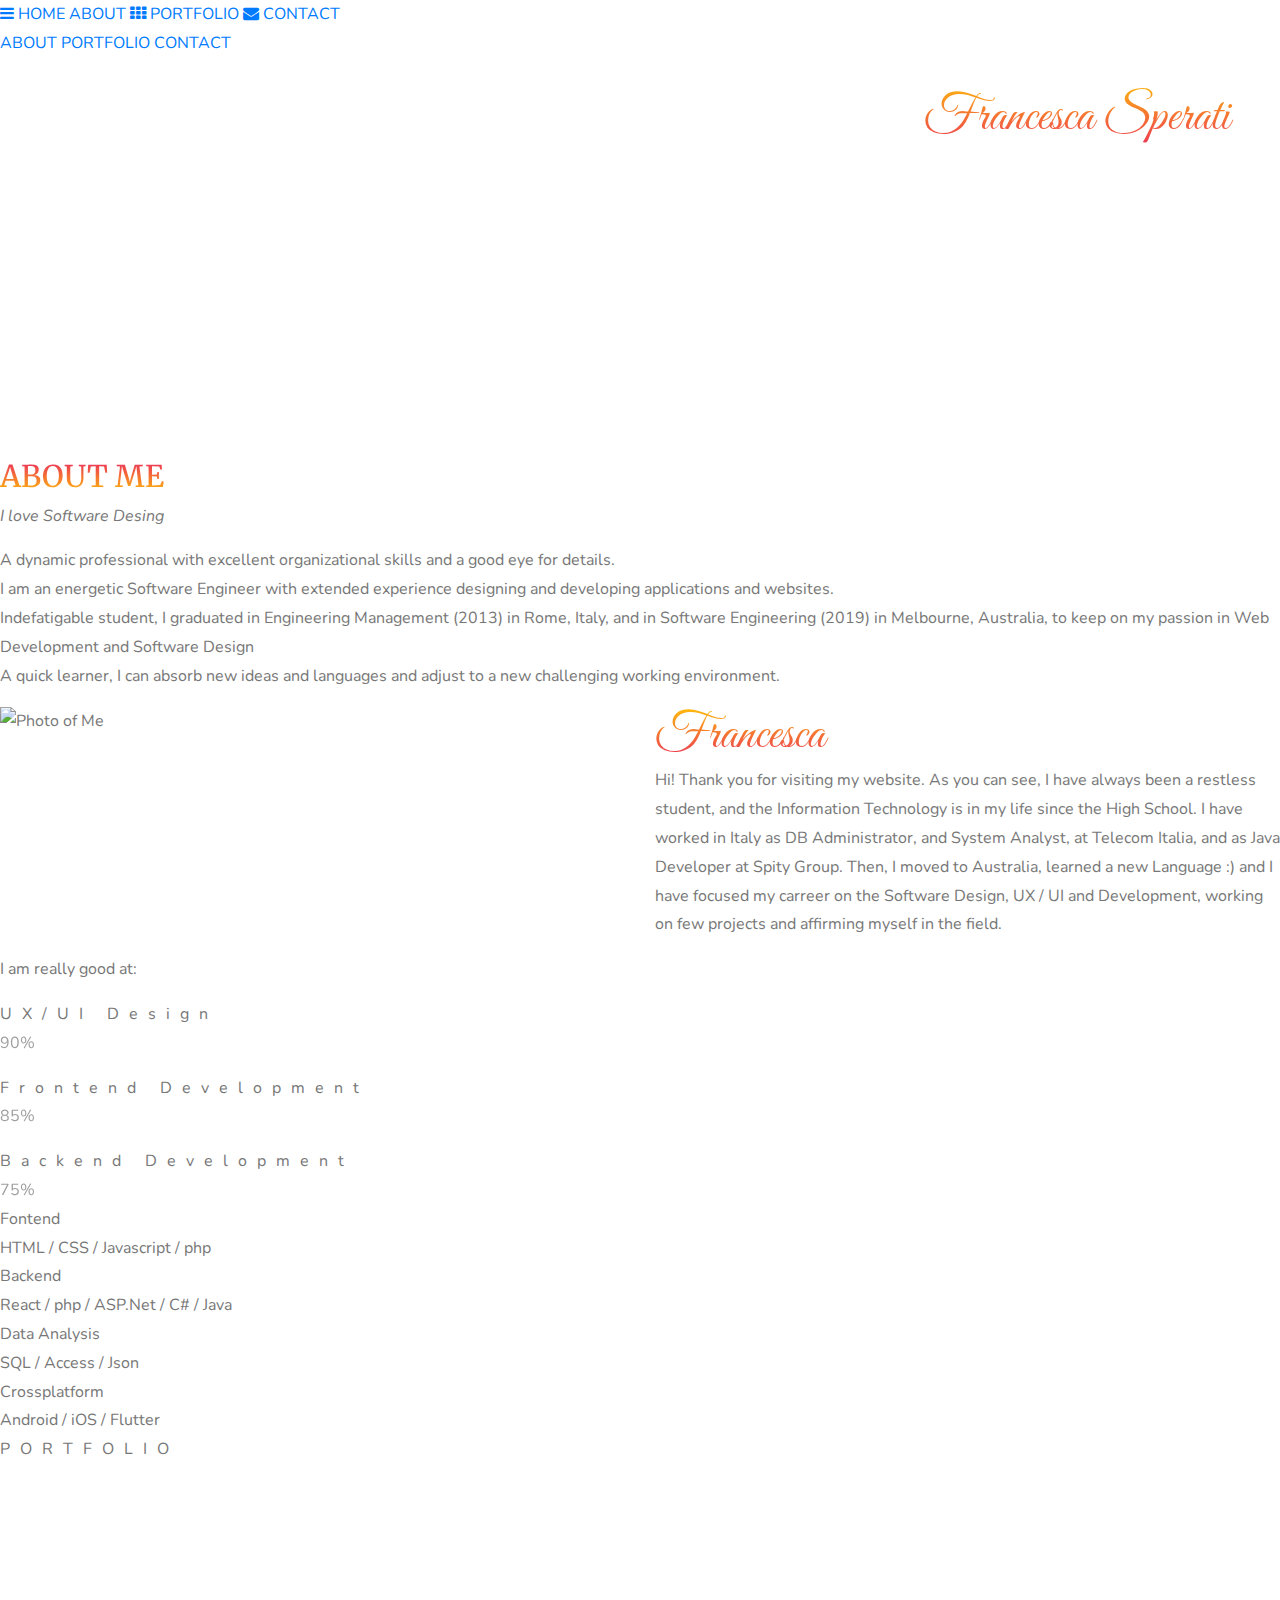
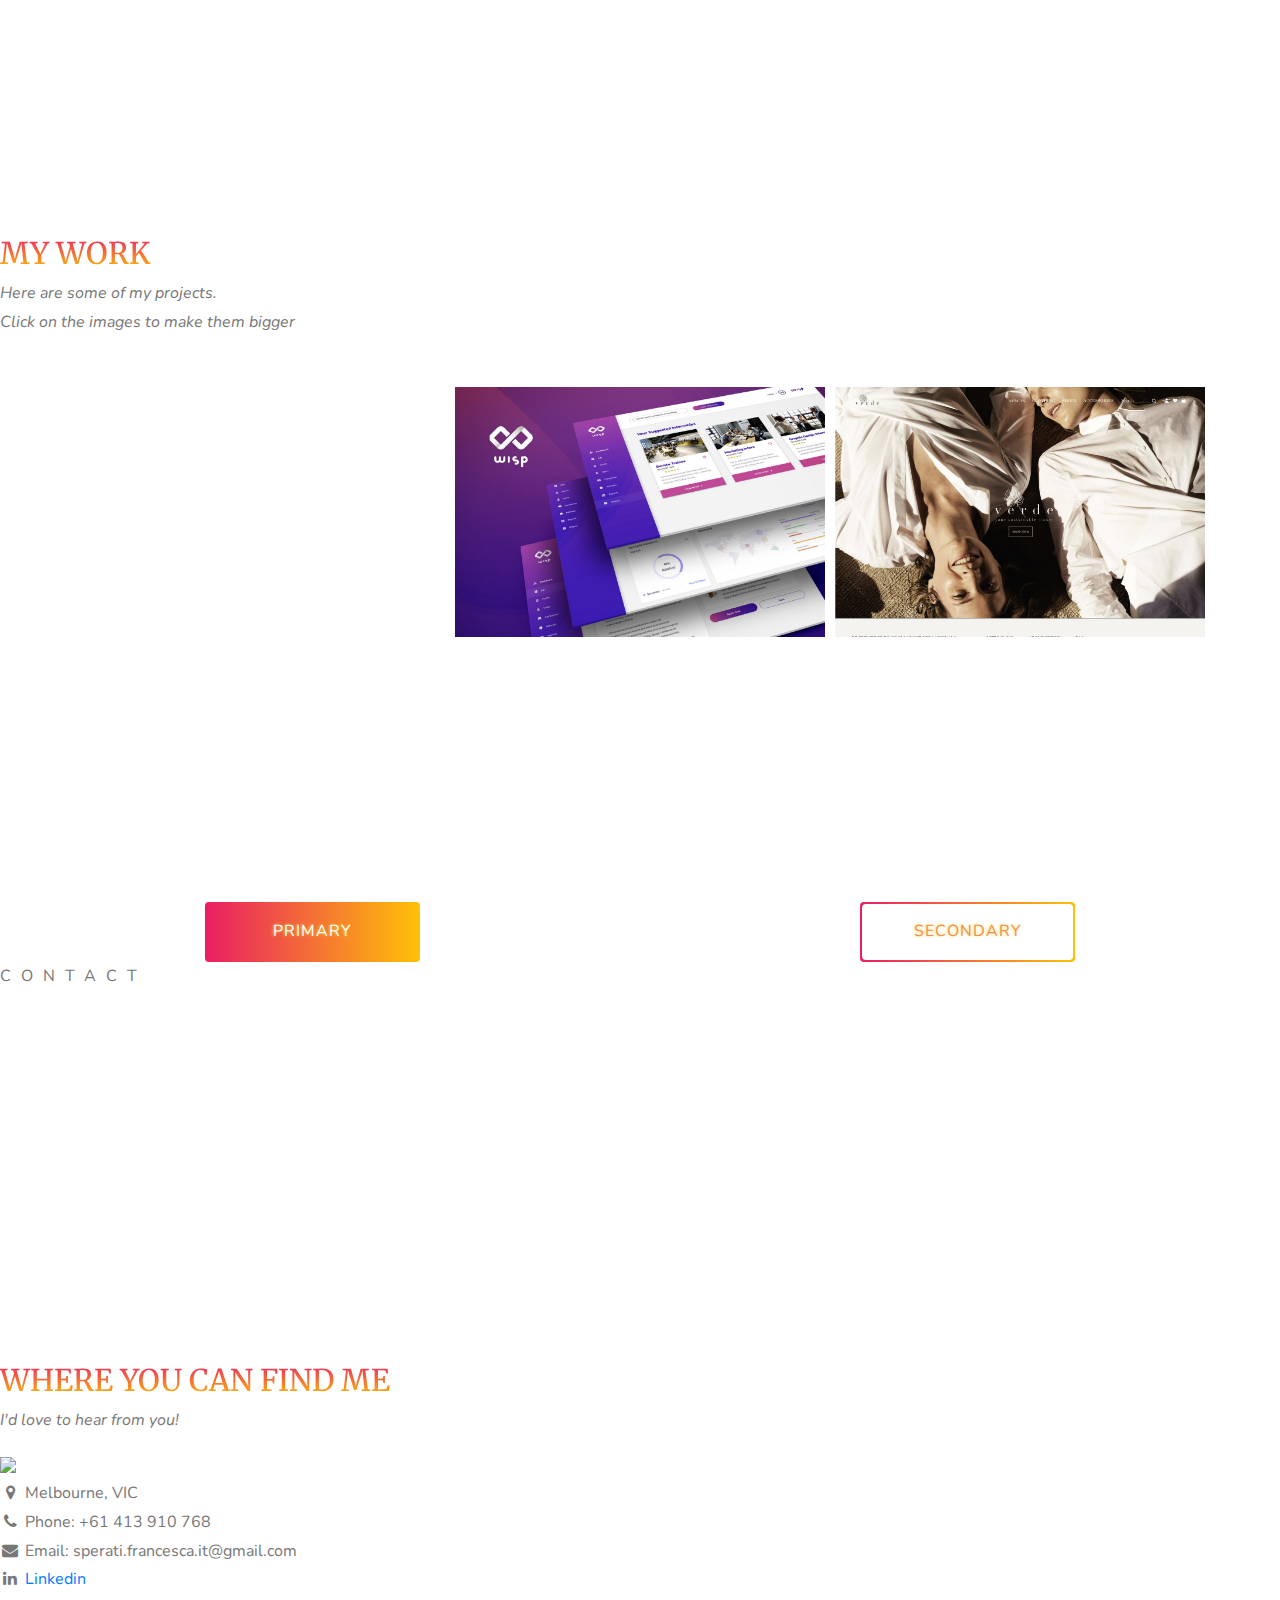
==== index.html @ 52135ef2 "immagini opacity" ====
<!DOCTYPE html>
<html>
<head>
  <title>Francesca Sperati</title>
  <meta charset="UTF-8">
  <meta name="viewport" content="width=device-width, initial-scale=1">

  <link rel="stylesheet" href="https://stackpath.bootstrapcdn.com/bootstrap/4.4.1/css/bootstrap.min.css" integrity="sha384-Vkoo8x4CGsO3+Hhxv8T/Q5PaXtkKtu6ug5TOeNV6gBiFeWPGFN9MuhOf23Q9Ifjh" crossorigin="anonymous">
  <link rel="stylesheet" href="css/w3.css">

  <link rel="stylesheet" href="css/style.css">

  <link rel="stylesheet" href="https://cdnjs.cloudflare.com/ajax/libs/font-awesome/4.7.0/css/font-awesome.min.css">
  <link rel="stylesheet" href="https://cdn.materialdesignicons.com/4.9.95/css/materialdesignicons.min.css">

  <link rel="stylesheet" type="text/css" href="https://cdnjs.cloudflare.com/ajax/libs/fancybox/3.5.7/jquery.fancybox.min.css">

  <link href="https://fonts.googleapis.com/css?family=Alegreya|Alegreya+Sans|Great+Vibes|Merriweather|Merriweather+Sans|Nunito|Nunito+Sans|Quattrocento|Quattrocento+Sans|Roboto|Roboto+Mono|Roboto+Slab&display=swap" rel="stylesheet">
  
  <script type="text/javascript" src="scripts/scripts.js"></script>
 
</head>
<body>

<!-- Navbar (sit on top) -->
<div class="w3-top">
  <div class="w3-bar" id="myNavbar">
    <a class="w3-bar-item w3-button w3-hover-black w3-hide-medium w3-hide-large w3-right" href="javascript:void(0);" onclick="toggleFunction()" title="Toggle Navigation Menu">
      <i class="fa fa-bars"></i>
    </a>
    <a href="#home" class="w3-bar-item w3-button">HOME</a>
    <a href="#about" class="w3-bar-item w3-button w3-hide-small"><i class="mdi mdi-account-circle"></i> ABOUT</a>
    <a href="#portfolio" class="w3-bar-item w3-button w3-hide-small"><i class="fa fa-th"></i> PORTFOLIO</a>
    <a href="#contact" class="w3-bar-item w3-button w3-hide-small"><i class="fa fa-envelope"></i> CONTACT</a>
   
  </div>

  <!-- Navbar on small screens -->
  <div id="navDemo" class="w3-bar-block w3-white w3-hide w3-hide-large w3-hide-medium">
    <a href="#about" class="w3-bar-item w3-button" onclick="toggleFunction()">ABOUT</a>
    <a href="#portfolio" class="w3-bar-item w3-button" onclick="toggleFunction()">PORTFOLIO</a>
    <a href="#contact" class="w3-bar-item w3-button" onclick="toggleFunction()">CONTACT</a>
  </div>
</div>

<!-- First Parallax Image with Logo Text -->
<div class="bgimg-1 w3-display-container w3-opacity-min" id="home">
  <div class="float-right" style="white-space:nowrap;">
    <div class="fs-logo">Francesca Sperati</div>
  </div>
</div>

<!-- Container (About Section) -->
<div class="w3-content w3-container w3-padding-64" id="about">
  <h1 class="w3-center">ABOUT ME</h1>
  <p class="w3-center"><em>I love Software Desing</em></p>
  <p>A dynamic professional with excellent organizational skills and a good eye for details. </br>
    I am an energetic Software Engineer with extended experience designing and developing applications and websites.</br>
    Indefatigable student, I graduated in Engineering Management (2013) in Rome, Italy, and in Software Engineering (2019) in Melbourne, Australia, 
    to keep on my passion in Web Development and Software Design</br>
    A quick learner, I can absorb new ideas and languages and adjust to a new challenging working environment.</p>
  
  <div class="row">
    <div class="col m6 w3-center w3-padding-large">
      <img src="images/io.jpg" class="w3-round w3-image w3-opacity w3-hover-opacity-off" alt="Photo of Me" width="500" height="333">
    </div>

    <!-- Hide this text on small devices -->
    <div class="col m-auto m6 w3-hide-small w3-padding-large">
        <div class="fs-logo d-flex m-0 p-0" >Francesca</div>
        <p>Hi! Thank you for visiting my website.
          As you can see, I have always been a restless student, and the Information Technology is in my life since the High School.
          I have worked in Italy as DB Administrator, and System Analyst, at Telecom Italia, and
          as Java Developer at Spity Group. Then, I moved to Australia, learned a new Language :) and I have focused my carreer on the 
          Software Design, UX / UI and Development, working on few projects and affirming myself in the field.
        </p>
    </div>
  </div>

  <p class="w3-large w3-center w3-padding-16">I am really good at:</p>
  <p class="w3-wide mb-0"><i class="mdi mdi-responsive"></i>UX/UI Design</p>
  <div class="w3-light-grey fs-opacity-70">
    <div class="w3-container w3-padding-small fs-gradient w3-center" style="width:90%">90%</div>
  </div>
  <p class="w3-wide mb-0 mt-3"><i class="mdi mdi-brush"></i>Frontend Development</p>
  <div class="w3-light-grey fs-opacity-70">
    <div class="w3-container w3-padding-small fs-gradient w3-center" style="width:85%">85%</div>
  </div>
  <p class="w3-wide mb-0 mt-3"><i class="mdi mdi-laptop-chromebook"></i>Backend Development</p>
  <div class="w3-light-grey fs-opacity-70">
    <div class="w3-container w3-padding-small fs-gradient w3-center" style="width:75%">75%</div>
  </div>
</div>

<div class="w3-row w3-center fs-gradient w3-padding-16">
  <div class="w3-quarter w3-section">
    <span class="w3-xlarge">Fontend</span><br>
    HTML / CSS / Javascript / php
  </div>
  <div class="w3-quarter w3-section">
    <span class="w3-xlarge">Backend</span><br>
    React / php / ASP.Net / C# / Java 
  </div>
  <div class="w3-quarter w3-section">
    <span class="w3-xlarge">Data Analysis</span><br>
    SQL / Access / Json
  </div>
  <div class="w3-quarter w3-section">
    <span class="w3-xlarge">Crossplatform</span><br>
    Android / iOS / Flutter
  </div>
</div>

<!-- Second Parallax Image with Portfolio Text -->
<div class="bgimg-2 w3-display-container w3-opacity-min">
  <div class="w3-display-middle">
    <span class="w3-xxlarge w3-text-white w3-wide">PORTFOLIO</span>
  </div>
</div>

<!-- Container (Portfolio Section) -->
<div class="w3-content w3-container w3-padding-64" id="portfolio">
  <h1 class="w3-center">MY WORK</h1>
  <p class="w3-center"><em>Here are some of my projects.<br> Click on the images to make them bigger</em></p><br>

  <!-- Responsive Grid. Four columns on tablets, laptops and desktops. Will stack on mobile devices/small screens (100% width) -->
  <div class="container">
    <div class="row padding w3-center justify-content-md-center">

       <!-- Modal for full size images on click-->
      <a class="col my-work-cards w3-opacity w3-hover-opacity-off" id="ready-teacher-card" data-fancybox="gallery-verde" data-caption="prima" href="images/avatar_hat.jpg" data-options='{"buttons": ["close" ], "clickSlide": "null", "clickOutside": "null"}'></a>
      <a style="display:none" data-fancybox="gallery-verde" data-caption="seconda" href="images/parallax1.jpg" data-options='{"buttons": ["close" ], "clickSlide": "null", "clickOutside": "null"}'></a>
      <a style="display:none" data-fancybox="gallery-verde" data-caption="terza" href="images/parallax2.jpg" data-options='{"buttons": ["close" ], "clickSlide": "null", "clickOutside": "null"}'></a>
      <a style="display:none" data-fancybox="gallery-verde" data-caption="quatra" href="images/parallax3.jpg" data-options='{"buttons": ["close" ], "clickSlide": "null", "clickOutside": "null"}'></a>
      <!-- Modal for full size images on click-->
      <a class="col my-work-cards" id="wisp-card" data-fancybox="gallery-wisp" data-caption="prima" href="images/avatar_hat.jpg" data-options='{"buttons": ["close" ], "clickSlide": "null", "clickOutside": "null"}'></a>
      <a style="display:none" data-fancybox="gallery-wisp" data-caption="seconda" href="images/parallax1.jpg" data-options='{"buttons": ["close" ], "clickSlide": "null", "clickOutside": "null"}'></a>
      <a style="display:none" data-fancybox="gallery-wisp" data-caption="terza" data-caption="terza" href="images/parallax2.jpg" data-options='{"buttons": ["close" ], "clickSlide": "null", "clickOutside": "null"}'></a>
      <a style="display:none" data-fancybox="gallery-wisp" data-caption="quatra" href="images/parallax3.jpg" data-options='{"buttons": ["close" ], "clickSlide": "null", "clickOutside": "null"}'></a>

       <!-- Modal for full size images on click-->
      <a class="col my-work-cards" id="verde-card" data-fancybox="gallery-verde" data-caption="prima" href="images/avatar_hat.jpg" data-options='{"buttons": ["close" ], "clickSlide": "null", "clickOutside": "null"}'></a>
      <a style="display:none" data-fancybox="gallery-verde" data-caption="seconda" href="images/parallax1.jpg" data-options='{"buttons": ["close" ], "clickSlide": "null", "clickOutside": "null"}'></a>
      <a style="display:none" data-fancybox="gallery-verde" data-caption="terza" href="images/parallax2.jpg" data-options='{"buttons": ["close" ], "clickSlide": "null", "clickOutside": "null"}'></a>
      <a style="display:none" data-fancybox="gallery-verde" data-caption="quatra" href="images/parallax3.jpg" data-options='{"buttons": ["close" ], "clickSlide": "null", "clickOutside": "null"}'></a>

       <!-- Modal for full size images on click-->
      <a class="col my-work-cards" id="choreasy-card" data-fancybox="gallery-choreasy" data-caption="prima" href="images/avatar_hat.jpg" data-options='{"buttons": ["close" ], "clickSlide": "null", "clickOutside": "null"}'></a>
      <a style="display:none" data-fancybox="gallery-choreasy" data-caption="seconda" href="images/parallax1.jpg" data-options='{"buttons": ["close" ], "clickSlide": "null", "clickOutside": "null"}'></a>
      <a style="display:none" data-fancybox="gallery-choreasy" data-caption="terza" href="images/parallax2.jpg" data-options='{"buttons": ["close" ], "clickSlide": "null", "clickOutside": "null"}'></a>
      <a style="display:none" data-fancybox="gallery-choreasy" data-caption="quatra" href="images/parallax3.jpg" data-options='{"buttons": ["close" ], "clickSlide": "null", "clickOutside": "null"}'></a>

    </div> 
  </div>


  <div class="row w3-center w3-section">
    <!-- <button class="w3-button w3-padding-large fs-button fs-button-secondary">LOAD MORE</button>
    <button class="w3-button w3-padding-large fs-button fs-button-primary" >LOAD MORE</button> -->
    <a href="" class="fs-button">
      <span class="fs-button-primary">PRIMARY</span>
    </a>
    <a href="" class="fs-button">
      <span class="fs-button-secondary">SECONDARY</span>
    </a>
  </div>
</div>



<!-- Third Parallax Image with Portfolio Text -->
<div class="bgimg-3 w3-display-container w3-opacity-min">
  <div class="w3-display-middle">
     <span class="w3-xxlarge w3-text-white w3-wide">CONTACT</span>
  </div>
</div>

<!-- Container (Contact Section) -->
<div class="w3-content w3-container w3-padding-64" id="contact">
  <h1 class="w3-center">WHERE YOU CAN FIND ME</h1>
  <p class="w3-center"><em>I'd love to hear from you!</em></p>

  <div class="w3-row w3-padding-32 w3-section">
    <div class="w3-col m4 w3-container">
      <img src="images/mel_map.png" class="w3-image w3-round" style="width:100%">
    </div>
    <div class="w3-col m8 w3-panel">
      <div class="w3-large ">
        <i class="fa fa-map-marker fa-fw w3-hover-text-yellow w3-xlarge w3-margin-right"></i> Melbourne, VIC<br>
        <i class="fa fa-phone fa-fw w3-hover-text-yellow w3-xlarge w3-margin-right"></i> Phone: +61 413 910 768<br>
        <i class="fa fa-envelope fa-fw w3-hover-text-yellow w3-xlarge w3-margin-right"></i> Email: sperati.francesca.it@gmail.com<br>
        <i class="fa fa-linkedin fa-fw w3-hover-text-yellow w3-xlarge w3-margin-right"></i> <a href="https://www.linkedin.com/in/francesca-sperati-b7087679/" target="_blank">Linkedin</a><br>
      </div>
      <!-- <p>Swing by for a cup of <i class="fa fa-coffee"></i>, or leave me a note:</p>
      <form action="/action_page.php" target="_blank">
        <div class="w3-row-padding" style="margin:0 -16px 8px -16px">
          <div class="w3-half">
            <input class="w3-input w3-border" type="text" placeholder="Name" required name="Name">
          </div>
          <div class="w3-half">
            <input class="w3-input w3-border" type="text" placeholder="Email" required name="Email">
          </div>
        </div>
        <input class="w3-input w3-border" type="text" placeholder="Message" required name="Message">
        <button class="w3-button w3-black w3-right w3-section" type="submit">
          <i class="fa fa-paper-plane"></i> SEND MESSAGE
        </button>
      </form> -->
    </div>
  </div>
</div>

<!-- Footer -->
<footer class="w3-center w3-black w3-padding-64 w3-opacity w3-hover-opacity-off">
  <a href="#home" class="w3-button w3-light-grey"><i class="fa fa-arrow-up w3-margin-right"></i>To the top</a>
  <div class="w3-xlarge w3-section">
    <!-- <i class="fa fa-linkedin w3-hover-opacity"></i> -->
  </div>
</footer>

<script src="https://code.jquery.com/jquery-3.4.1.min.js"></script>
<script src="https://cdnjs.cloudflare.com/ajax/libs/fancybox/3.5.7/jquery.fancybox.min.js"></script>


</body>
</html>
---- css/style.css ----
body,h1,h2,h3,h4,h5,h6 {
  font-family: 'Nunito', sans-serif;
}
h1 {
    font-family: 'Merriweather', serif;
    font-size: 30px;
    background: -webkit-linear-gradient(#e91e63, #ffc107);
    -webkit-background-clip: text;
    -webkit-text-fill-color: transparent;
}
body, html {
  height: 100%;
  color: #777;
  line-height: 1.8;
}
/* Create a Parallax Effect */
.bgimg-1, .bgimg-2, .bgimg-3 {
  background-attachment: fixed;
  background-position: center;
  background-repeat: no-repeat;
  background-size: cover;
}
/* First image (Logo. Full height) */
.bgimg-1 {
  /* background-image: url('../images/parallax1.jpg'); */
  background-image: url('../images/bkg_top.jpg');
  min-height: 100%;
}
/* Second image (Portfolio) */
.bgimg-2 {
  /* background-image: url("../images/parallax2.jpg"); */
  background-image: url("../images/keyboard.jpg");
  min-height: 400px;
}
/* Third image (Contact) */
.bgimg-3 {
  /* background-image: url("../images/parallax3.jpg"); */
  background-image: url("../images/contact.jpg");
  min-height: 400px;
}
/* Turn off parallax scrolling for tablets and phones */
@media only screen and (max-device-width: 1600px) {
  .bgimg-1, .bgimg-2, .bgimg-3 {
    background-attachment: scroll;
    min-height: 400px;
  }
}

.w3-wide {
  letter-spacing: 10px;
}
.w3-hover-opacity {
  cursor: pointer;
}
.fs-opacity-70{
  opacity: 70%;
}


/* buttons */
.fs-button{
  background-image: linear-gradient(to right, #e91e63 0%, #ffc107 100%);
  border-radius: 4px;
  color: #f38d50;
  text-shadow: -1px 0px 3px rgb(239, 218, 71);
  display: block;
  /* font: 1.125rem 'Oswald', Arial, sans-serif;  */
  letter-spacing: 1px;
  margin: 0 auto;
  padding: 2px;
  position: relative;
  text-decoration: none;
  text-transform: uppercase;
  width: 215px;
  height: 60px;
  z-index: 2;
}
.fs-button:hover{
  color: white;
  text-decoration: none;
}
.fs-button-secondary{
  align-items: center;
  background: white;
  border-radius: 4px;
  display: flex;
  justify-content: center;
  height: 100%;
  transition: all 2s;
  width: 100%;
}
.fs-button:hover .fs-button-secondary{
  background: transparent;
  text-decoration: none;
}
.fs-button-primary{
  color: white;
  align-items: center;
  display: flex;
  justify-content: center;
  height: 100%;
  transition: all .5s;
  width: 100%;
}
.fs-button-primary:hover{
  font-size: large;
  text-shadow: -1px 0px 3px rgb(255, 255, 255);
  text-decoration: none;
}
/* end buttons*/


/* my work cards */
/* .my-work-cards{
  width: 100%;
  height: 120px;
  overflow: hidden;
  background-size: cover;
} */
.my-work-cards{
  min-height: 250px;
  background-size: cover;
  margin: 5px;
  min-width: 307px;
  max-width: 100%;
}
#ready-teacher-card{
  background-image: url('../images/readyteacher.jpeg');
}
#wisp-card{
  background-image: url('../images/wisp-big.jpg');  
}
#verde-card{
  background-image: url('../images/verde.jpg');  
}
#choreasy-card{
  background-image: url('../images/ChorEasy-big.png');  
}
/* end my work cards */


/* logo */
.fs-logo{
    font-family: 'Great Vibes', cursive;
    background: -webkit-linear-gradient(#ffc107,#e91e63);
    -webkit-background-clip: text;
    -webkit-text-fill-color: transparent;
    font-size: 50px;
    padding: 10px;
    margin: 20px;
    margin-right: 40px;
    line-height: 60px;
}

@media screen and (max-width: 428px) {
  .fs-logo {
    font-size: 30px;
    margin-top: 18px;
    margin-right: 2px;
  } 
} 




@media screen and (min-width:429px) and (max-width:599px) {
  .fs-logo {
      font-size: 35px;
  }
}
@media screen and (min-width:600px) and (max-width:775px){
  .fs-logo{
      font-size: 40px;
  }
}




​
{}
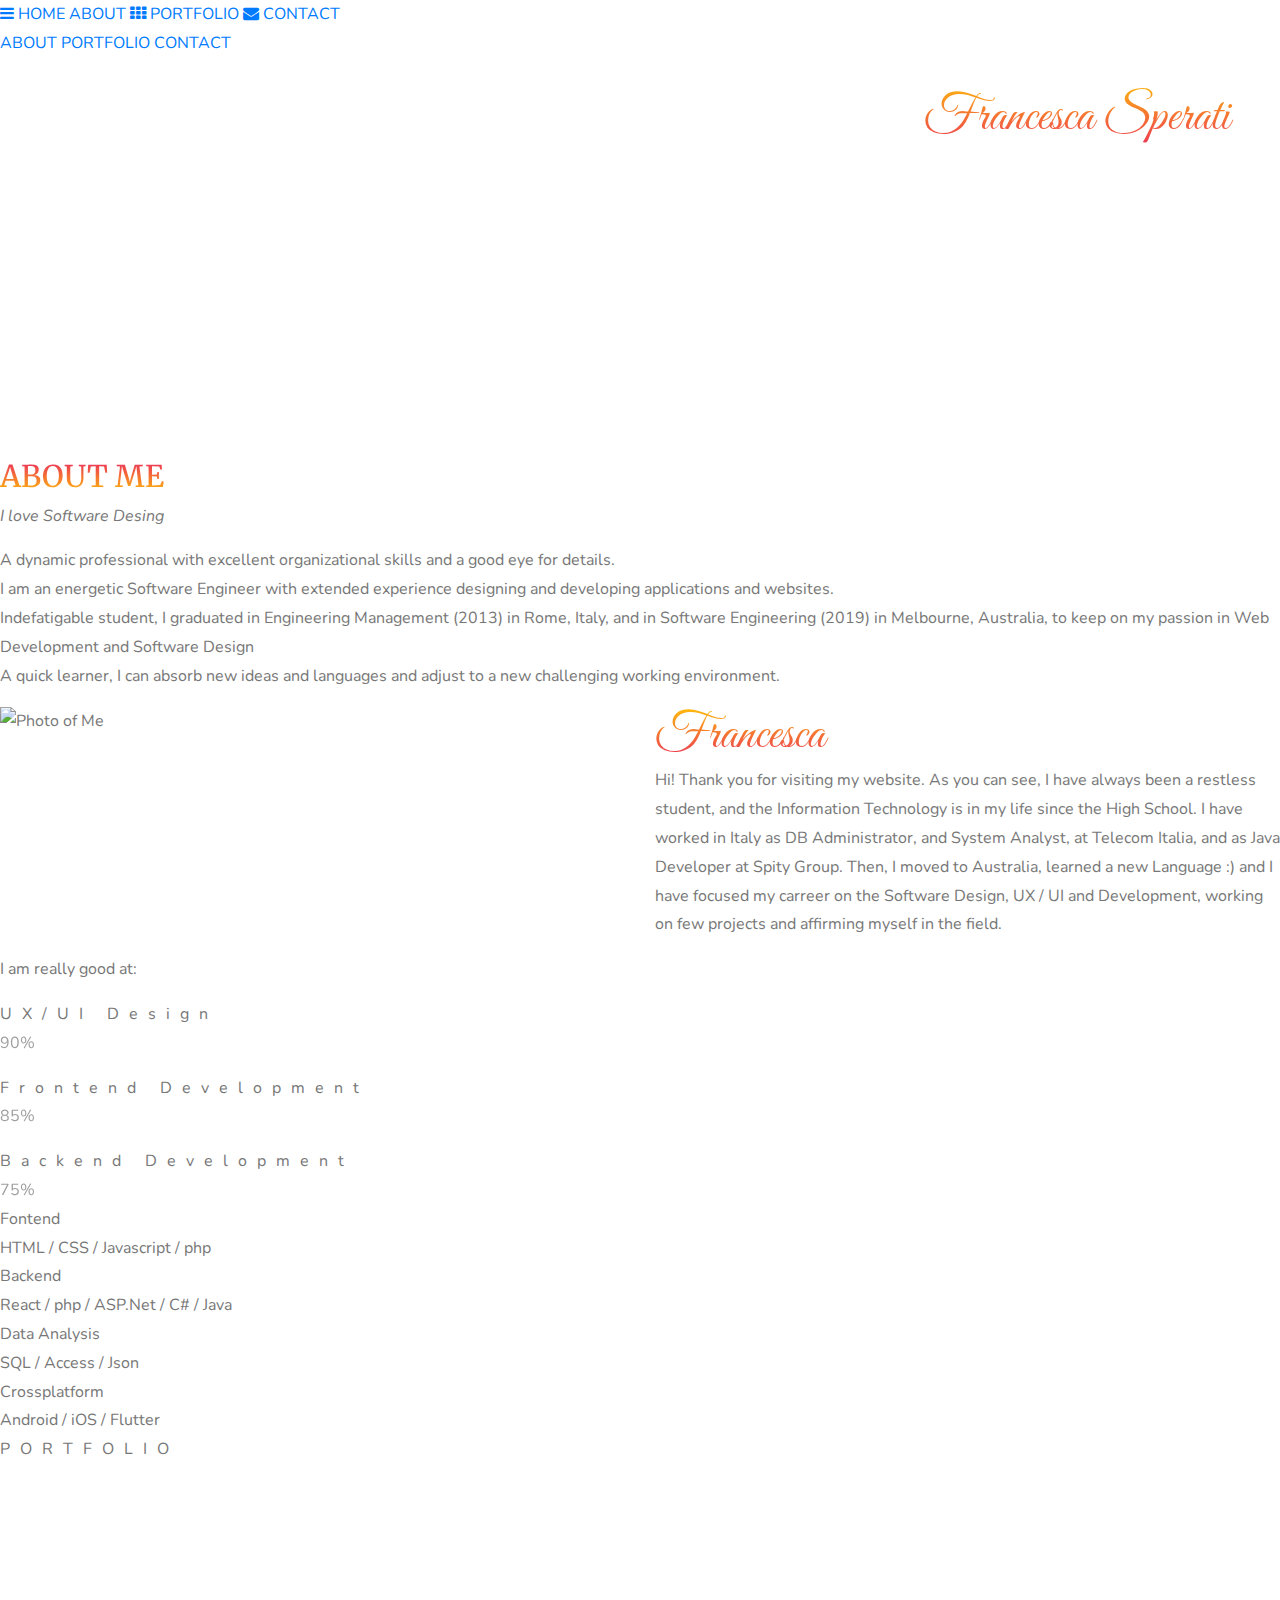
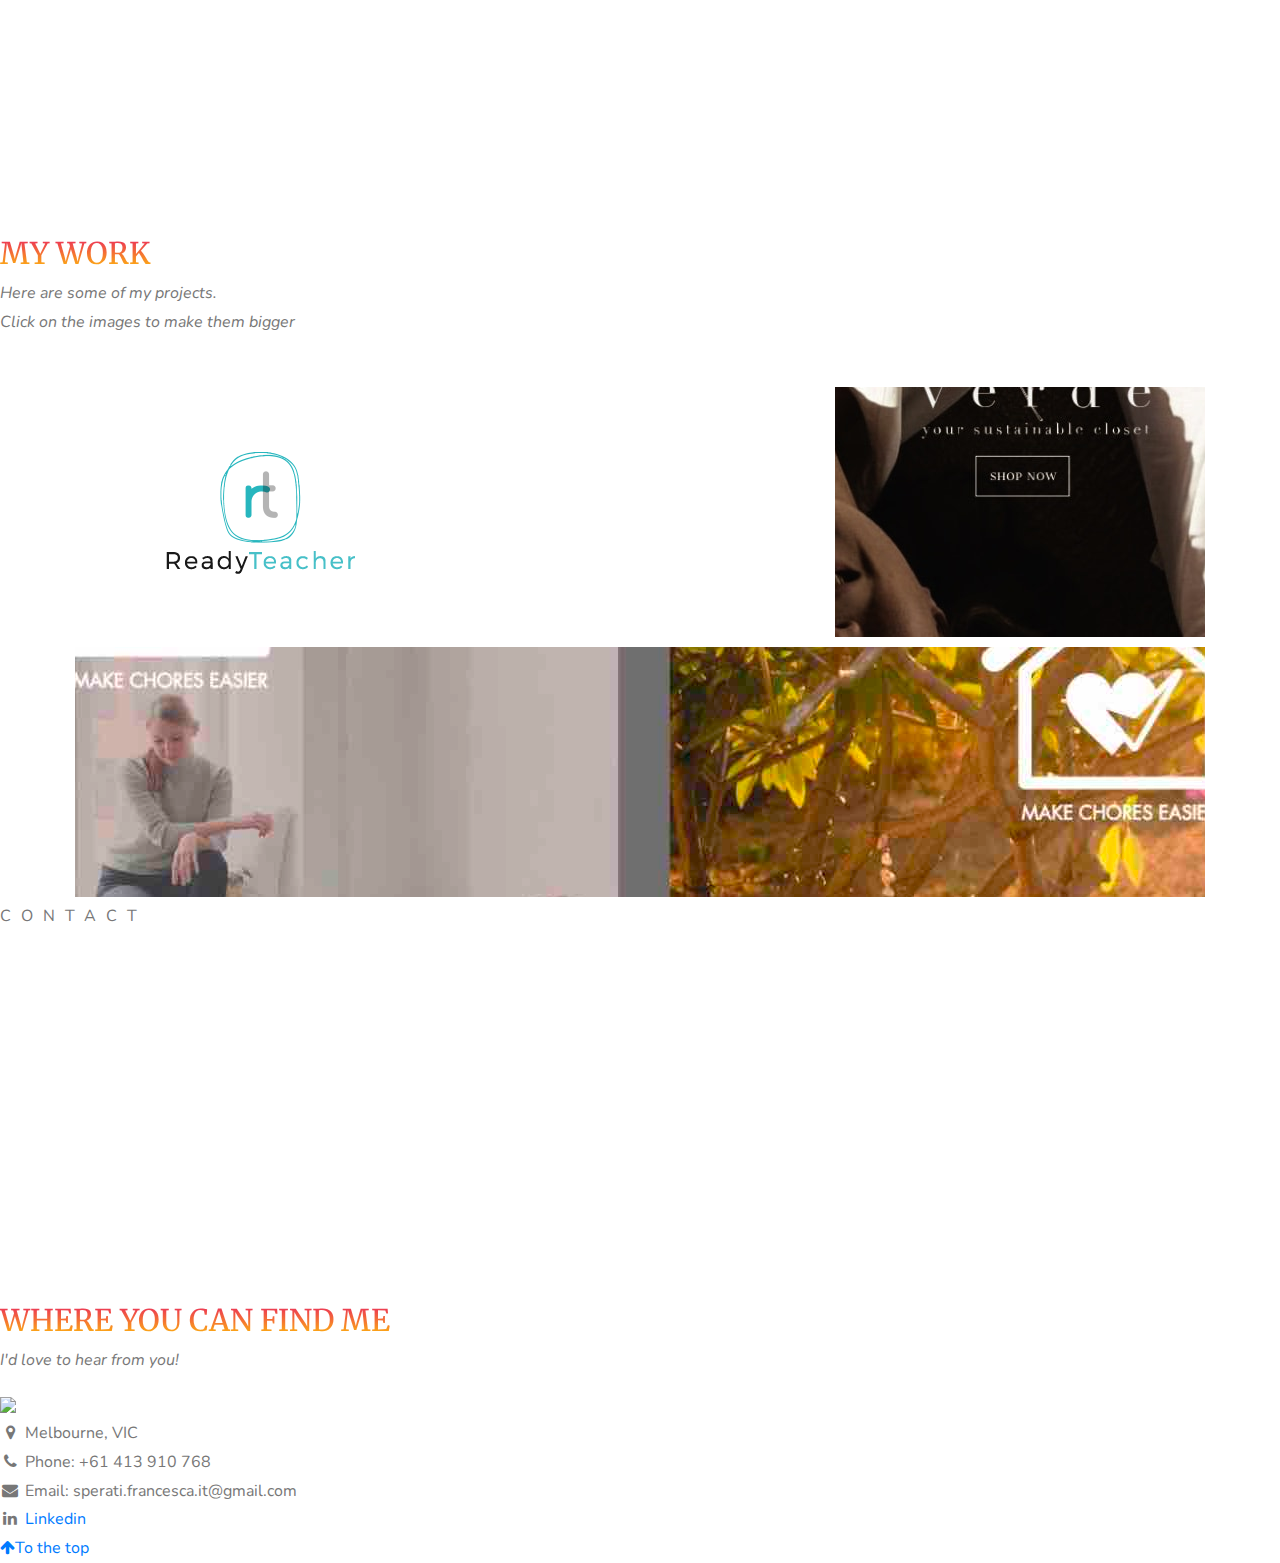
==== commit c73e26e8: "my work logo and pictures" ====
--- a/index.html
+++ b/index.html
@@ -128,24 +128,24 @@
     <div class="row padding w3-center justify-content-md-center">
 
        <!-- Modal for full size images on click-->
-      <a class="col my-work-cards w3-opacity w3-hover-opacity-off" id="ready-teacher-card" data-fancybox="gallery-verde" data-caption="prima" href="images/avatar_hat.jpg" data-options='{"buttons": ["close" ], "clickSlide": "null", "clickOutside": "null"}'></a>
+      <a class="col my-work-cards w3-opacity w3-hover-opacity-off" id="ready-teacher-card" data-fancybox="gallery-verde" data-caption="Ready Teacher is the perfect solution for both Institutions and Teachers" href="images/ready-teacher/readyteacher.jpg" data-options='{"buttons": ["close" ], "clickSlide": "null", "clickOutside": "null"}'></a>
+      <a style="display:none" data-fancybox="gallery-verde" data-caption="ReadyTeacher centralises a pool of quality international education specialists in one HR platform." href="images/ready-teacher/rt-1.jpg" data-options='{"buttons": ["close" ], "clickSlide": "null", "clickOutside": "null"}'></a>
+      <a style="display:none" data-fancybox="gallery-verde" data-caption="terza" href="images/parallax2.jpg" data-options='{"buttons": ["close" ], "clickSlide": "null", "clickOutside": "null"}'></a>
+      <a style="display:none" data-fancybox="gallery-verde" data-caption="quatra" href="images/parallax3.jpg" data-options='{"buttons": ["close" ], "clickSlide": "null", "clickOutside": "null"}'></a>
+      <!-- Modal for full size images on click-->
+      <a class="col my-work-cards w3-opacity w3-hover-opacity-off" id="wisp-card" data-fancybox="gallery-wisp" data-caption="prima" href="images/avatar_hat.jpg" data-options='{"buttons": ["close" ], "clickSlide": "null", "clickOutside": "null"}'></a>
+      <a style="display:none" data-fancybox="gallery-wisp" data-caption="seconda" href="images/parallax1.jpg" data-options='{"buttons": ["close" ], "clickSlide": "null", "clickOutside": "null"}'></a>
+      <a style="display:none" data-fancybox="gallery-wisp" data-caption="terza" data-caption="terza" href="images/parallax2.jpg" data-options='{"buttons": ["close" ], "clickSlide": "null", "clickOutside": "null"}'></a>
+      <a style="display:none" data-fancybox="gallery-wisp" data-caption="quatra" href="images/parallax3.jpg" data-options='{"buttons": ["close" ], "clickSlide": "null", "clickOutside": "null"}'></a>
+
+       <!-- Modal for full size images on click-->
+      <a class="col my-work-cards w3-opacity w3-hover-opacity-off" id="verde-card" data-fancybox="gallery-verde" data-caption="prima" href="images/avatar_hat.jpg" data-options='{"buttons": ["close" ], "clickSlide": "null", "clickOutside": "null"}'></a>
       <a style="display:none" data-fancybox="gallery-verde" data-caption="seconda" href="images/parallax1.jpg" data-options='{"buttons": ["close" ], "clickSlide": "null", "clickOutside": "null"}'></a>
       <a style="display:none" data-fancybox="gallery-verde" data-caption="terza" href="images/parallax2.jpg" data-options='{"buttons": ["close" ], "clickSlide": "null", "clickOutside": "null"}'></a>
       <a style="display:none" data-fancybox="gallery-verde" data-caption="quatra" href="images/parallax3.jpg" data-options='{"buttons": ["close" ], "clickSlide": "null", "clickOutside": "null"}'></a>
-      <!-- Modal for full size images on click-->
-      <a class="col my-work-cards" id="wisp-card" data-fancybox="gallery-wisp" data-caption="prima" href="images/avatar_hat.jpg" data-options='{"buttons": ["close" ], "clickSlide": "null", "clickOutside": "null"}'></a>
-      <a style="display:none" data-fancybox="gallery-wisp" data-caption="seconda" href="images/parallax1.jpg" data-options='{"buttons": ["close" ], "clickSlide": "null", "clickOutside": "null"}'></a>
-      <a style="display:none" data-fancybox="gallery-wisp" data-caption="terza" data-caption="terza" href="images/parallax2.jpg" data-options='{"buttons": ["close" ], "clickSlide": "null", "clickOutside": "null"}'></a>
-      <a style="display:none" data-fancybox="gallery-wisp" data-caption="quatra" href="images/parallax3.jpg" data-options='{"buttons": ["close" ], "clickSlide": "null", "clickOutside": "null"}'></a>
 
        <!-- Modal for full size images on click-->
-      <a class="col my-work-cards" id="verde-card" data-fancybox="gallery-verde" data-caption="prima" href="images/avatar_hat.jpg" data-options='{"buttons": ["close" ], "clickSlide": "null", "clickOutside": "null"}'></a>
-      <a style="display:none" data-fancybox="gallery-verde" data-caption="seconda" href="images/parallax1.jpg" data-options='{"buttons": ["close" ], "clickSlide": "null", "clickOutside": "null"}'></a>
-      <a style="display:none" data-fancybox="gallery-verde" data-caption="terza" href="images/parallax2.jpg" data-options='{"buttons": ["close" ], "clickSlide": "null", "clickOutside": "null"}'></a>
-      <a style="display:none" data-fancybox="gallery-verde" data-caption="quatra" href="images/parallax3.jpg" data-options='{"buttons": ["close" ], "clickSlide": "null", "clickOutside": "null"}'></a>
-
-       <!-- Modal for full size images on click-->
-      <a class="col my-work-cards" id="choreasy-card" data-fancybox="gallery-choreasy" data-caption="prima" href="images/avatar_hat.jpg" data-options='{"buttons": ["close" ], "clickSlide": "null", "clickOutside": "null"}'></a>
+      <a class="col my-work-cards w3-opacity w3-hover-opacity-off" id="choreasy-card" data-fancybox="gallery-choreasy" data-caption="prima" href="images/avatar_hat.jpg" data-options='{"buttons": ["close" ], "clickSlide": "null", "clickOutside": "null"}'></a>
       <a style="display:none" data-fancybox="gallery-choreasy" data-caption="seconda" href="images/parallax1.jpg" data-options='{"buttons": ["close" ], "clickSlide": "null", "clickOutside": "null"}'></a>
       <a style="display:none" data-fancybox="gallery-choreasy" data-caption="terza" href="images/parallax2.jpg" data-options='{"buttons": ["close" ], "clickSlide": "null", "clickOutside": "null"}'></a>
       <a style="display:none" data-fancybox="gallery-choreasy" data-caption="quatra" href="images/parallax3.jpg" data-options='{"buttons": ["close" ], "clickSlide": "null", "clickOutside": "null"}'></a>
@@ -154,16 +154,14 @@
   </div>
 
 
-  <div class="row w3-center w3-section">
-    <!-- <button class="w3-button w3-padding-large fs-button fs-button-secondary">LOAD MORE</button>
-    <button class="w3-button w3-padding-large fs-button fs-button-primary" >LOAD MORE</button> -->
+  <!-- <div class="row w3-center w3-section">
     <a href="" class="fs-button">
       <span class="fs-button-primary">PRIMARY</span>
     </a>
     <a href="" class="fs-button">
       <span class="fs-button-secondary">SECONDARY</span>
     </a>
-  </div>
+  </div> -->
 </div>
 
 
--- a/css/style.css
+++ b/css/style.css
@@ -22,19 +22,16 @@
 }
 /* First image (Logo. Full height) */
 .bgimg-1 {
-  /* background-image: url('../images/parallax1.jpg'); */
   background-image: url('../images/bkg_top.jpg');
   min-height: 100%;
 }
 /* Second image (Portfolio) */
 .bgimg-2 {
-  /* background-image: url("../images/parallax2.jpg"); */
   background-image: url("../images/keyboard.jpg");
   min-height: 400px;
 }
 /* Third image (Contact) */
 .bgimg-3 {
-  /* background-image: url("../images/parallax3.jpg"); */
   background-image: url("../images/contact.jpg");
   min-height: 400px;
 }
@@ -118,23 +115,29 @@
   background-size: cover;
 } */
 .my-work-cards{
-  min-height: 250px;
+  /* min-height: 250px;
   background-size: cover;
   margin: 5px;
   min-width: 307px;
-  max-width: 100%;
+  max-width: 100%; */
+    min-height: 250px;
+    background-repeat: no-repeat;
+    margin: 5px;
+    background-position: center;
+    min-width: 307px;
+    max-width: 100%;
 }
 #ready-teacher-card{
-  background-image: url('../images/readyteacher.jpeg');
+  background-image: url('../images/rt_logo.png');
 }
 #wisp-card{
-  background-image: url('../images/wisp-big.jpg');  
+  background-image: url('../images/wisp.jpg');  
 }
 #verde-card{
   background-image: url('../images/verde.jpg');  
 }
 #choreasy-card{
-  background-image: url('../images/ChorEasy-big.png');  
+  background-image: url('../images/ChorEasy.jpg');  
 }
 /* end my work cards */
 
@@ -152,6 +155,11 @@
     line-height: 60px;
 }
 
+.fancybox-image, .fancybox-spaceball{
+  height: 95% !important;
+}
+
+
 @media screen and (max-width: 428px) {
   .fs-logo {
     font-size: 30px;
@@ -159,10 +167,6 @@
     margin-right: 2px;
   } 
 } 
-
-
-
-
 @media screen and (min-width:429px) and (max-width:599px) {
   .fs-logo {
       font-size: 35px;
@@ -175,7 +179,3 @@
 }
 
 
-
-
-​
-{}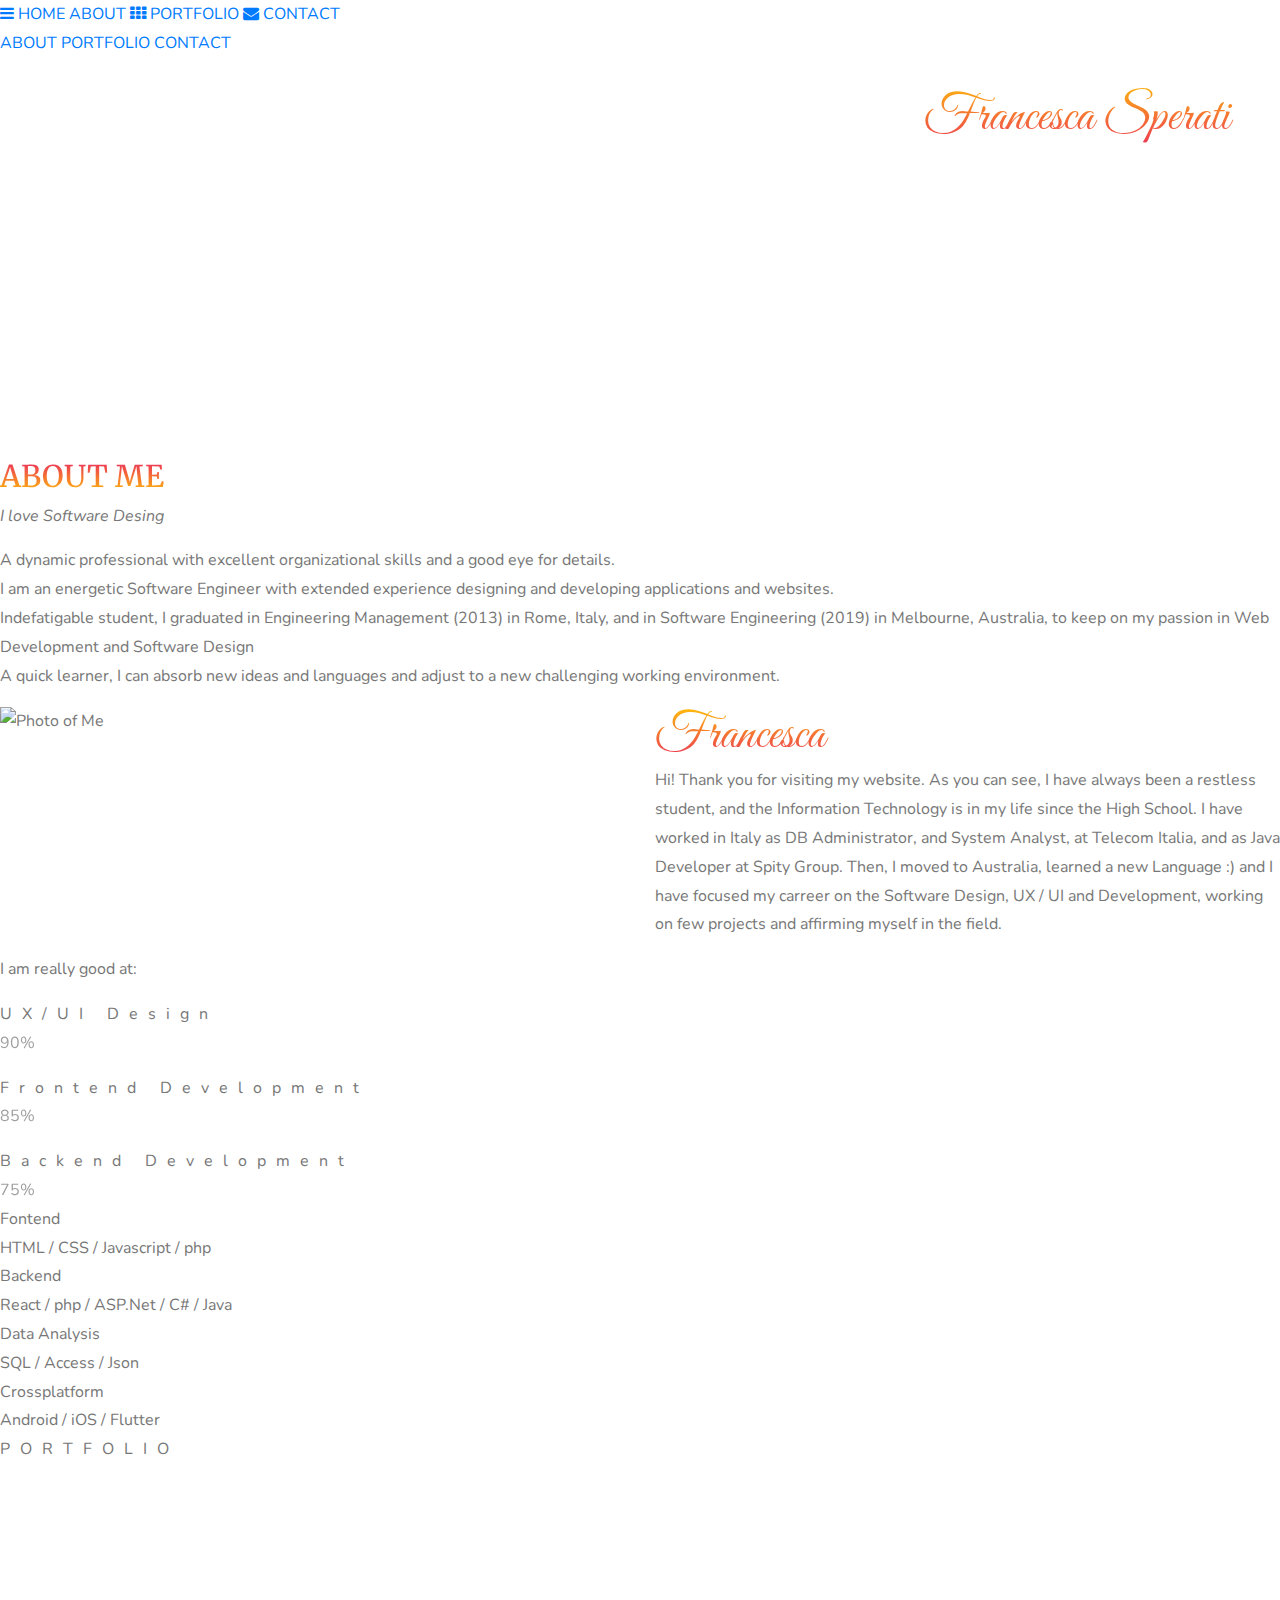
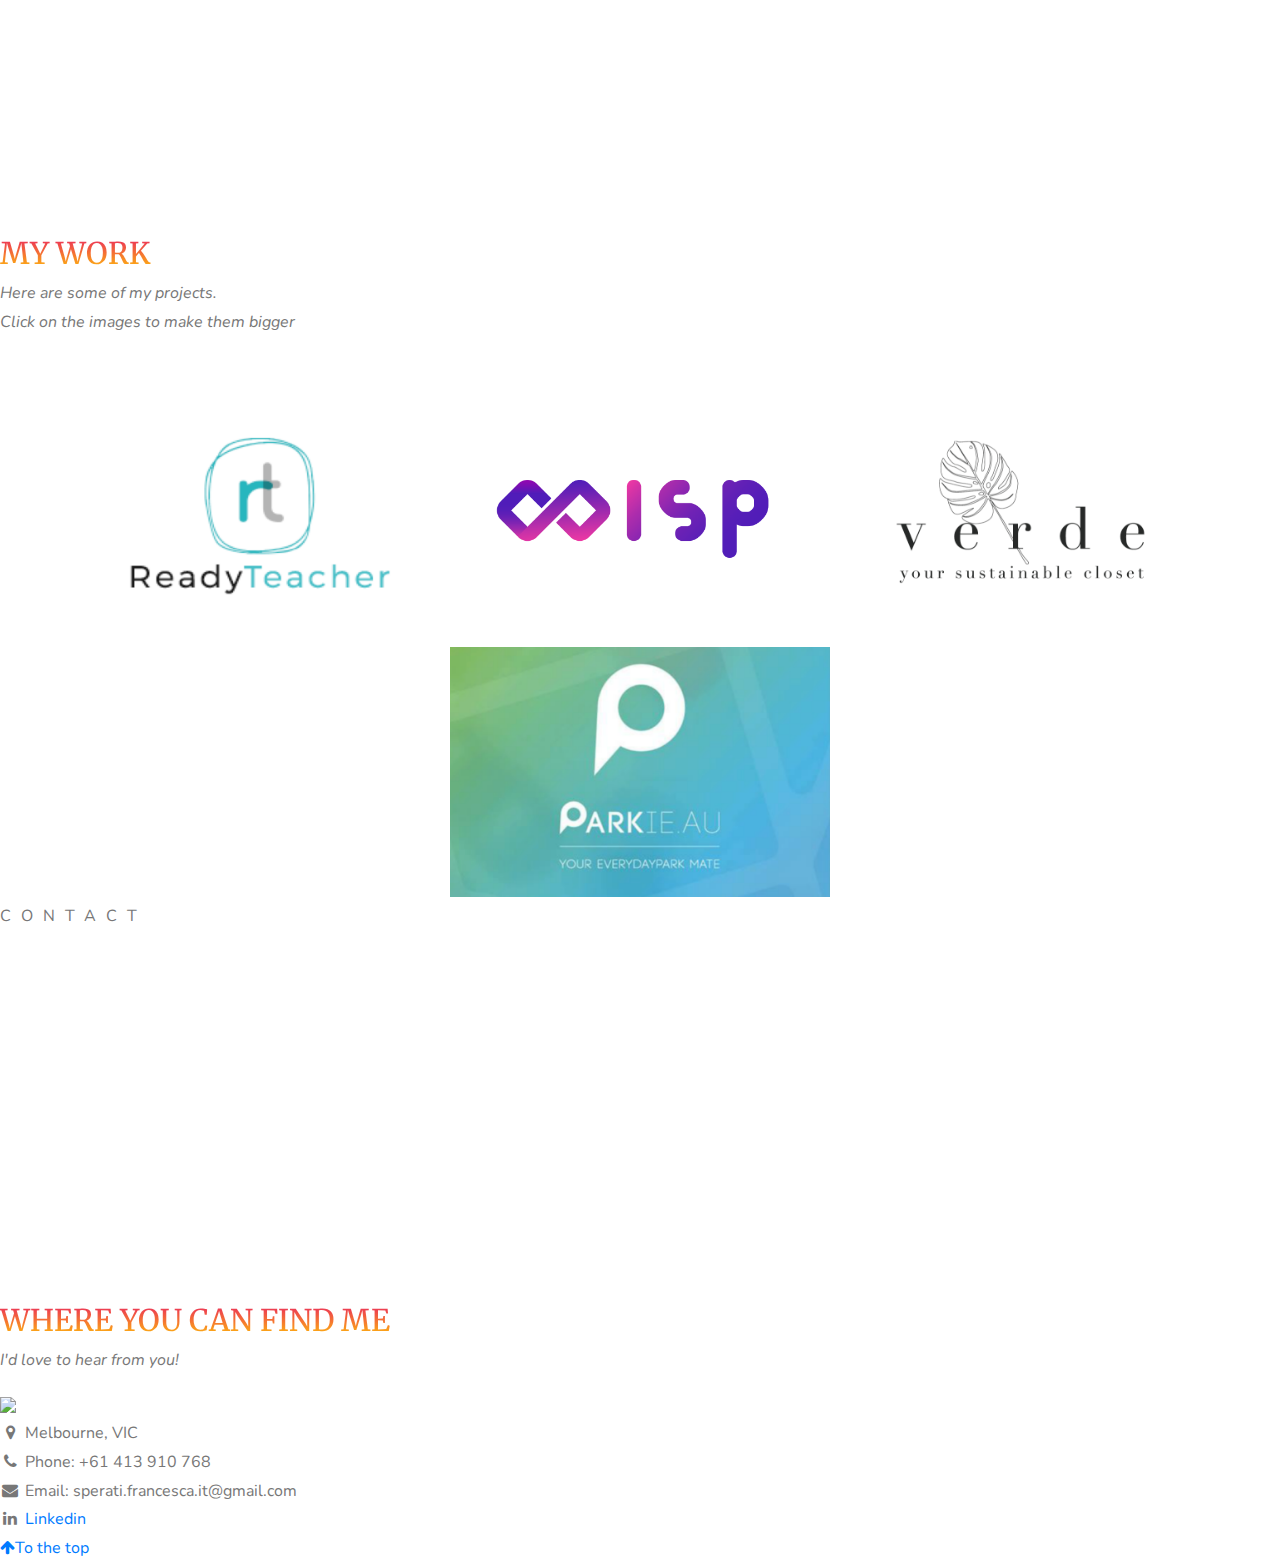
==== commit 6d1b7400: "my work" ====
--- a/index.html
+++ b/index.html
@@ -128,27 +128,27 @@
     <div class="row padding w3-center justify-content-md-center">
 
        <!-- Modal for full size images on click-->
-      <a class="col my-work-cards w3-opacity w3-hover-opacity-off" id="ready-teacher-card" data-fancybox="gallery-verde" data-caption="Ready Teacher is the perfect solution for both Institutions and Teachers" href="images/ready-teacher/readyteacher.jpg" data-options='{"buttons": ["close" ], "clickSlide": "null", "clickOutside": "null"}'></a>
-      <a style="display:none" data-fancybox="gallery-verde" data-caption="ReadyTeacher centralises a pool of quality international education specialists in one HR platform." href="images/ready-teacher/rt-1.jpg" data-options='{"buttons": ["close" ], "clickSlide": "null", "clickOutside": "null"}'></a>
-      <a style="display:none" data-fancybox="gallery-verde" data-caption="terza" href="images/parallax2.jpg" data-options='{"buttons": ["close" ], "clickSlide": "null", "clickOutside": "null"}'></a>
-      <a style="display:none" data-fancybox="gallery-verde" data-caption="quatra" href="images/parallax3.jpg" data-options='{"buttons": ["close" ], "clickSlide": "null", "clickOutside": "null"}'></a>
+      <a class="col my-work-cards w3-opacity w3-hover-opacity-off" id="ready-teacher-card" data-fancybox="gallery-readyteacher" data-caption="Ready Teacher is the perfect solution for both Institutions and Teachers. It centralises a pool of quality international education specialists in one HR platform" href="images/ready-teacher/rt-1.jpg" data-options='{"buttons": ["close" ], "clickSlide": "null", "clickOutside": "null"}'></a>
+      <a style="display:none" data-fancybox="gallery-readyteacher" data-caption="Theachers add their availability, and Istitutes find the right substitute" href="images/ready-teacher/rt-2.jpg" data-options='{"buttons": ["close" ], "clickSlide": "null", "clickOutside": "null"}'></a>
+      <a style="display:none" data-fancybox="gallery-readyteacher" data-caption="Academies' profile will display staff and schools' information" href="images/ready-teacher/rt-2.jpg" data-options='{"buttons": ["close" ], "clickSlide": "null", "clickOutside": "null"}'></a>
+      <a style="display:none" data-fancybox="gallery-readyteacher" data-caption="Teachers' profile, will show his resume and availability" href="images/ready-teacher/rt-2.jpg" data-options='{"buttons": ["close" ], "clickSlide": "null", "clickOutside": "null"}'></a>
       <!-- Modal for full size images on click-->
-      <a class="col my-work-cards w3-opacity w3-hover-opacity-off" id="wisp-card" data-fancybox="gallery-wisp" data-caption="prima" href="images/avatar_hat.jpg" data-options='{"buttons": ["close" ], "clickSlide": "null", "clickOutside": "null"}'></a>
-      <a style="display:none" data-fancybox="gallery-wisp" data-caption="seconda" href="images/parallax1.jpg" data-options='{"buttons": ["close" ], "clickSlide": "null", "clickOutside": "null"}'></a>
-      <a style="display:none" data-fancybox="gallery-wisp" data-caption="terza" data-caption="terza" href="images/parallax2.jpg" data-options='{"buttons": ["close" ], "clickSlide": "null", "clickOutside": "null"}'></a>
-      <a style="display:none" data-fancybox="gallery-wisp" data-caption="quatra" href="images/parallax3.jpg" data-options='{"buttons": ["close" ], "clickSlide": "null", "clickOutside": "null"}'></a>
+      <a class="col my-work-cards w3-opacity w3-hover-opacity-off" id="wisp-card" data-fancybox="gallery-wisp" data-caption="WISP is a portal between newcomers & companies" href="images/wisp/w-1.jpg" data-options='{"buttons": ["close" ], "clickSlide": "null", "clickOutside": "null"}'></a>
+      <a style="display:none" data-fancybox="gallery-wisp" data-caption="where workers look for job, companies publish ads, and the whole process is managed by referees who make sure that there is no exploitation" href="images/wisp/w-2.jpg" data-options='{"buttons": ["close" ], "clickSlide": "null", "clickOutside": "null"}'></a>
+      <a style="display:none" data-fancybox="gallery-wisp" data-caption="the user updates his profile adding skills" data-caption="terza" href="images/wisp/w-3.jpg" data-options='{"buttons": ["close" ], "clickSlide": "null", "clickOutside": "null"}'></a>
+      <a style="display:none" data-fancybox="gallery-wisp" data-caption="and the system mactches them with the ad's requirements" href="images/wisp/w-4.jpg" data-options='{"buttons": ["close" ], "clickSlide": "null", "clickOutside": "null"}'></a>
 
        <!-- Modal for full size images on click-->
-      <a class="col my-work-cards w3-opacity w3-hover-opacity-off" id="verde-card" data-fancybox="gallery-verde" data-caption="prima" href="images/avatar_hat.jpg" data-options='{"buttons": ["close" ], "clickSlide": "null", "clickOutside": "null"}'></a>
-      <a style="display:none" data-fancybox="gallery-verde" data-caption="seconda" href="images/parallax1.jpg" data-options='{"buttons": ["close" ], "clickSlide": "null", "clickOutside": "null"}'></a>
-      <a style="display:none" data-fancybox="gallery-verde" data-caption="terza" href="images/parallax2.jpg" data-options='{"buttons": ["close" ], "clickSlide": "null", "clickOutside": "null"}'></a>
-      <a style="display:none" data-fancybox="gallery-verde" data-caption="quatra" href="images/parallax3.jpg" data-options='{"buttons": ["close" ], "clickSlide": "null", "clickOutside": "null"}'></a>
+      <a class="col my-work-cards w3-opacity w3-hover-opacity-off" id="verde-card" data-fancybox="gallery-verde" data-caption="Verde is an e-commerce website that sells fashionable yet sustainable clothing" href="images/verde/v-1.jpg" data-options='{"buttons": ["close" ], "clickSlide": "null", "clickOutside": "null"}'></a>
+      <a style="display:none" data-fancybox="gallery-verde" data-caption="The user can refine the research using filters on prices or sizes, or categoriies" href="images/verde/v-2.jpg" data-options='{"buttons": ["close" ], "clickSlide": "null", "clickOutside": "null"}'></a>
+      <a style="display:none" data-fancybox="gallery-verde" data-caption="Before adding an item to the cart, the user can choose the size and check on delivery time, if available" href="images/verde/v-3.jpg" data-options='{"buttons": ["close" ], "clickSlide": "null", "clickOutside": "null"}'></a>
+      <a style="display:none" data-fancybox="gallery-verde" data-caption="" href="images/verde/v-4.jpg" data-options='{"buttons": ["close" ], "clickSlide": "null", "clickOutside": "null"}'></a>
 
        <!-- Modal for full size images on click-->
-      <a class="col my-work-cards w3-opacity w3-hover-opacity-off" id="choreasy-card" data-fancybox="gallery-choreasy" data-caption="prima" href="images/avatar_hat.jpg" data-options='{"buttons": ["close" ], "clickSlide": "null", "clickOutside": "null"}'></a>
-      <a style="display:none" data-fancybox="gallery-choreasy" data-caption="seconda" href="images/parallax1.jpg" data-options='{"buttons": ["close" ], "clickSlide": "null", "clickOutside": "null"}'></a>
-      <a style="display:none" data-fancybox="gallery-choreasy" data-caption="terza" href="images/parallax2.jpg" data-options='{"buttons": ["close" ], "clickSlide": "null", "clickOutside": "null"}'></a>
-      <a style="display:none" data-fancybox="gallery-choreasy" data-caption="quatra" href="images/parallax3.jpg" data-options='{"buttons": ["close" ], "clickSlide": "null", "clickOutside": "null"}'></a>
+      <a class="col my-work-cards w3-opacity w3-hover-opacity-off" id="parkie-card" data-fancybox="gallery-parkie" data-caption="PARKIE is a functional utility smartphone application that assists users during the choice of the best car spot, either for the proximity to their destination." href="images/parkie/p-1.png" data-options='{"buttons": ["close" ], "clickSlide": "null", "clickOutside": "null"}'></a>
+      <a style="display:none" data-fancybox="gallery-parkie" data-caption="PARKIE recommends all car parks nearby, their opening hours information, and it will show, for each level of the carpark, how many and exactly where the car spots are available, and will reproduce a real time visual map where each available spot will be colored in green or red for occupied ones." href="images/parkie/p-2.png" data-options='{"buttons": ["close" ], "clickSlide": "null", "clickOutside": "null"}'></a>
+      <a style="display:none" data-fancybox="gallery-parkie" data-caption="After choosing a carpark, the app will navigate you there" href="images/parkie/p-3.png" data-options='{"buttons": ["close" ], "clickSlide": "null", "clickOutside": "null"}'></a>
+      <a style="display:none" data-fancybox="gallery-parkie" data-caption="The user will have his own profile with the localization of his car, to not forget wher he's parked." href="images/parkie/p-4.png" data-options='{"buttons": ["close" ], "clickSlide": "null", "clickOutside": "null"}'></a>
 
     </div> 
   </div>
--- a/css/style.css
+++ b/css/style.css
@@ -108,12 +108,6 @@
 
 
 /* my work cards */
-/* .my-work-cards{
-  width: 100%;
-  height: 120px;
-  overflow: hidden;
-  background-size: cover;
-} */
 .my-work-cards{
   /* min-height: 250px;
   background-size: cover;
@@ -126,19 +120,25 @@
     background-position: center;
     min-width: 307px;
     max-width: 100%;
+    background-size: contain;
 }
 #ready-teacher-card{
   background-image: url('../images/rt_logo.png');
 }
 #wisp-card{
-  background-image: url('../images/wisp.jpg');  
+  background-image: url('../images/wisp_logo.png');  
 }
 #verde-card{
-  background-image: url('../images/verde.jpg');  
+  background-image: url('../images/verde_logo.jpg');  
 }
-#choreasy-card{
-  background-image: url('../images/ChorEasy.jpg');  
+#parkie-card{
+  background-image: url('../images/parkie_logo.png');  
 }
+
+.fancybox-image, .fancybox-spaceball{
+  height: 95% !important;
+}
+
 /* end my work cards */
 
 
@@ -154,11 +154,6 @@
     margin-right: 40px;
     line-height: 60px;
 }
-
-.fancybox-image, .fancybox-spaceball{
-  height: 95% !important;
-}
-
 
 @media screen and (max-width: 428px) {
   .fs-logo {
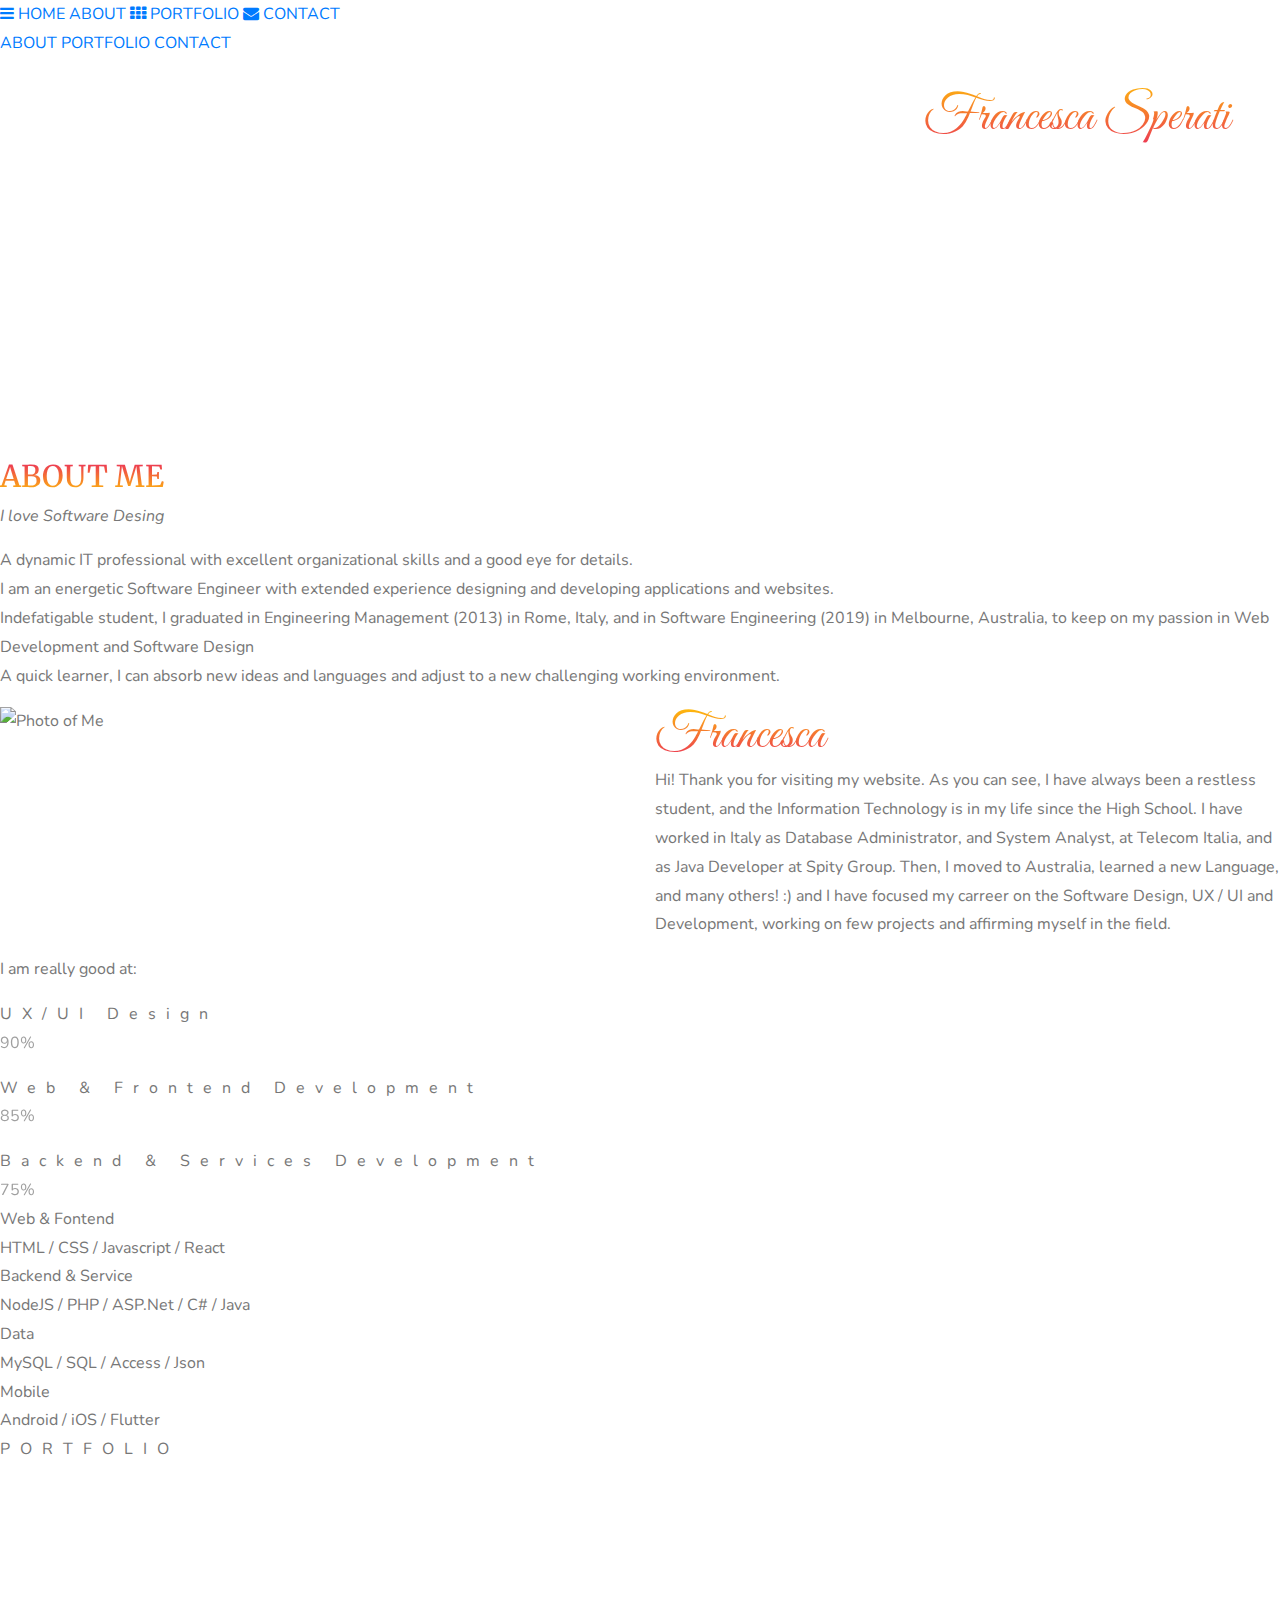
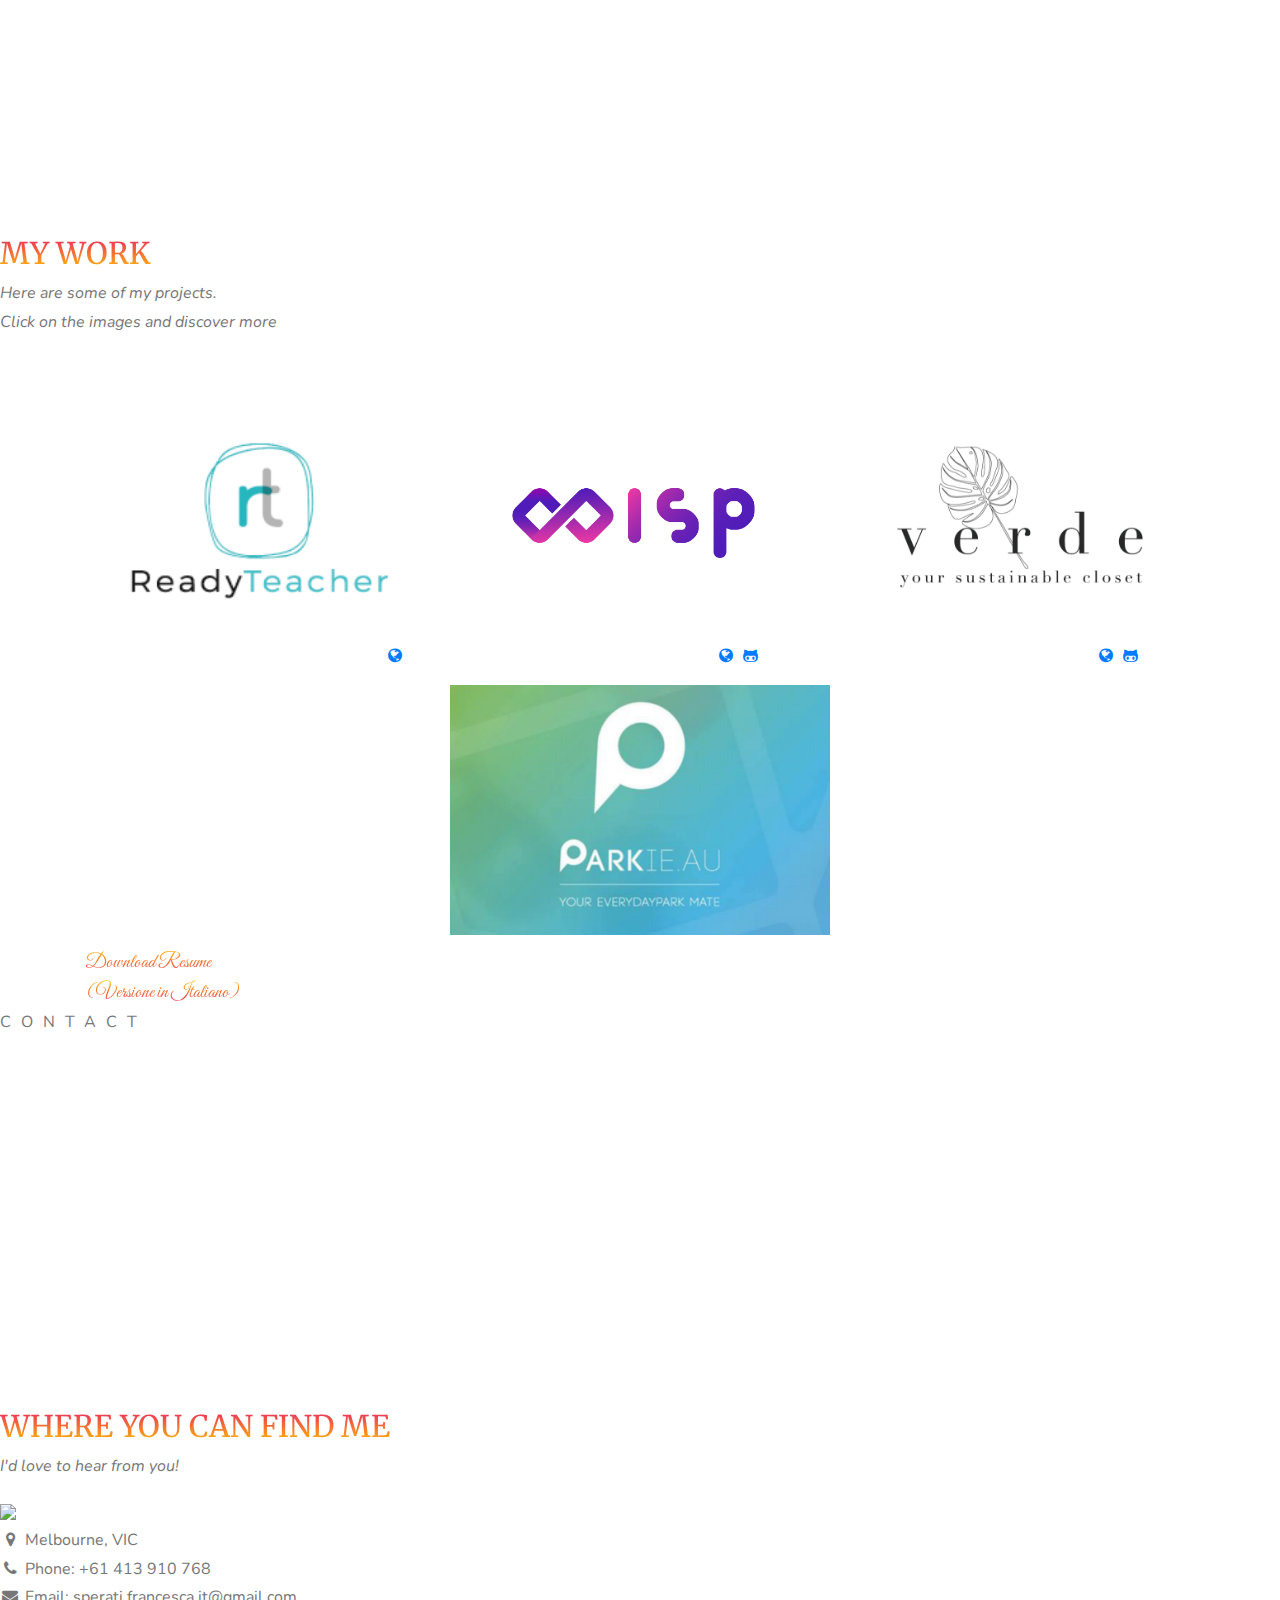
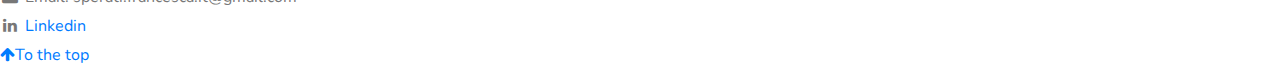
==== commit 5235e00a: "minor changes" ====
--- a/index.html
+++ b/index.html
@@ -1,18 +1,15 @@
 <!DOCTYPE html>
 <html>
 <head>
-  <title>Francesca Sperati</title>
+  <title>Francesca Sperati - Software Engineer, Frontend and Backend developer</title>
   <meta charset="UTF-8">
   <meta name="viewport" content="width=device-width, initial-scale=1">
 
   <link rel="stylesheet" href="https://stackpath.bootstrapcdn.com/bootstrap/4.4.1/css/bootstrap.min.css" integrity="sha384-Vkoo8x4CGsO3+Hhxv8T/Q5PaXtkKtu6ug5TOeNV6gBiFeWPGFN9MuhOf23Q9Ifjh" crossorigin="anonymous">
   <link rel="stylesheet" href="css/w3.css">
-
   <link rel="stylesheet" href="css/style.css">
-
   <link rel="stylesheet" href="https://cdnjs.cloudflare.com/ajax/libs/font-awesome/4.7.0/css/font-awesome.min.css">
   <link rel="stylesheet" href="https://cdn.materialdesignicons.com/4.9.95/css/materialdesignicons.min.css">
-
   <link rel="stylesheet" type="text/css" href="https://cdnjs.cloudflare.com/ajax/libs/fancybox/3.5.7/jquery.fancybox.min.css">
 
   <link href="https://fonts.googleapis.com/css?family=Alegreya|Alegreya+Sans|Great+Vibes|Merriweather|Merriweather+Sans|Nunito|Nunito+Sans|Quattrocento|Quattrocento+Sans|Roboto|Roboto+Mono|Roboto+Slab&display=swap" rel="stylesheet">
@@ -54,7 +51,7 @@
 <div class="w3-content w3-container w3-padding-64" id="about">
   <h1 class="w3-center">ABOUT ME</h1>
   <p class="w3-center"><em>I love Software Desing</em></p>
-  <p>A dynamic professional with excellent organizational skills and a good eye for details. </br>
+  <p>A dynamic IT professional with excellent organizational skills and a good eye for details. </br>
     I am an energetic Software Engineer with extended experience designing and developing applications and websites.</br>
     Indefatigable student, I graduated in Engineering Management (2013) in Rome, Italy, and in Software Engineering (2019) in Melbourne, Australia, 
     to keep on my passion in Web Development and Software Design</br>
@@ -70,8 +67,8 @@
         <div class="fs-logo d-flex m-0 p-0" >Francesca</div>
         <p>Hi! Thank you for visiting my website.
           As you can see, I have always been a restless student, and the Information Technology is in my life since the High School.
-          I have worked in Italy as DB Administrator, and System Analyst, at Telecom Italia, and
-          as Java Developer at Spity Group. Then, I moved to Australia, learned a new Language :) and I have focused my carreer on the 
+          I have worked in Italy as Database Administrator, and System Analyst, at Telecom Italia, and
+          as Java Developer at Spity Group. Then, I moved to Australia, learned a new Language, and many others! :) and I have focused my carreer on the 
           Software Design, UX / UI and Development, working on few projects and affirming myself in the field.
         </p>
     </div>
@@ -82,11 +79,11 @@
   <div class="w3-light-grey fs-opacity-70">
     <div class="w3-container w3-padding-small fs-gradient w3-center" style="width:90%">90%</div>
   </div>
-  <p class="w3-wide mb-0 mt-3"><i class="mdi mdi-brush"></i>Frontend Development</p>
+  <p class="w3-wide mb-0 mt-3"><i class="mdi mdi-brush"></i>Web &amp; Frontend Development</p>
   <div class="w3-light-grey fs-opacity-70">
     <div class="w3-container w3-padding-small fs-gradient w3-center" style="width:85%">85%</div>
   </div>
-  <p class="w3-wide mb-0 mt-3"><i class="mdi mdi-laptop-chromebook"></i>Backend Development</p>
+  <p class="w3-wide mb-0 mt-3"><i class="mdi mdi-laptop-chromebook"></i>Backend &amp; Services Development</p>
   <div class="w3-light-grey fs-opacity-70">
     <div class="w3-container w3-padding-small fs-gradient w3-center" style="width:75%">75%</div>
   </div>
@@ -94,19 +91,19 @@
 
 <div class="w3-row w3-center fs-gradient w3-padding-16">
   <div class="w3-quarter w3-section">
-    <span class="w3-xlarge">Fontend</span><br>
-    HTML / CSS / Javascript / php
-  </div>
-  <div class="w3-quarter w3-section">
-    <span class="w3-xlarge">Backend</span><br>
-    React / php / ASP.Net / C# / Java 
-  </div>
-  <div class="w3-quarter w3-section">
-    <span class="w3-xlarge">Data Analysis</span><br>
-    SQL / Access / Json
-  </div>
-  <div class="w3-quarter w3-section">
-    <span class="w3-xlarge">Crossplatform</span><br>
+    <span class="w3-xlarge">Web &amp; Fontend</span><br>
+    HTML / CSS / Javascript / React
+  </div>
+  <div class="w3-quarter w3-section">
+    <span class="w3-xlarge">Backend &amp; Service</span><br>
+    NodeJS / PHP / ASP.Net / C# / Java
+  </div>
+  <div class="w3-quarter w3-section">
+    <span class="w3-xlarge">Data</span><br>
+    MySQL / SQL / Access / Json
+  </div>
+  <div class="w3-quarter w3-section">
+    <span class="w3-xlarge">Mobile</span><br>
     Android / iOS / Flutter
   </div>
 </div>
@@ -121,36 +118,60 @@
 <!-- Container (Portfolio Section) -->
 <div class="w3-content w3-container w3-padding-64" id="portfolio">
   <h1 class="w3-center">MY WORK</h1>
-  <p class="w3-center"><em>Here are some of my projects.<br> Click on the images to make them bigger</em></p><br>
+  <p class="w3-center"><em>Here are some of my projects.<br> Click on the images and discover more</em></p><br>
 
   <!-- Responsive Grid. Four columns on tablets, laptops and desktops. Will stack on mobile devices/small screens (100% width) -->
   <div class="container">
     <div class="row padding w3-center justify-content-md-center">
 
-       <!-- Modal for full size images on click-->
-      <a class="col my-work-cards w3-opacity w3-hover-opacity-off" id="ready-teacher-card" data-fancybox="gallery-readyteacher" data-caption="Ready Teacher is the perfect solution for both Institutions and Teachers. It centralises a pool of quality international education specialists in one HR platform" href="images/ready-teacher/rt-1.jpg" data-options='{"buttons": ["close" ], "clickSlide": "null", "clickOutside": "null"}'></a>
-      <a style="display:none" data-fancybox="gallery-readyteacher" data-caption="Theachers add their availability, and Istitutes find the right substitute" href="images/ready-teacher/rt-2.jpg" data-options='{"buttons": ["close" ], "clickSlide": "null", "clickOutside": "null"}'></a>
-      <a style="display:none" data-fancybox="gallery-readyteacher" data-caption="Academies' profile will display staff and schools' information" href="images/ready-teacher/rt-2.jpg" data-options='{"buttons": ["close" ], "clickSlide": "null", "clickOutside": "null"}'></a>
-      <a style="display:none" data-fancybox="gallery-readyteacher" data-caption="Teachers' profile, will show his resume and availability" href="images/ready-teacher/rt-2.jpg" data-options='{"buttons": ["close" ], "clickSlide": "null", "clickOutside": "null"}'></a>
-      <!-- Modal for full size images on click-->
-      <a class="col my-work-cards w3-opacity w3-hover-opacity-off" id="wisp-card" data-fancybox="gallery-wisp" data-caption="WISP is a portal between newcomers & companies" href="images/wisp/w-1.jpg" data-options='{"buttons": ["close" ], "clickSlide": "null", "clickOutside": "null"}'></a>
-      <a style="display:none" data-fancybox="gallery-wisp" data-caption="where workers look for job, companies publish ads, and the whole process is managed by referees who make sure that there is no exploitation" href="images/wisp/w-2.jpg" data-options='{"buttons": ["close" ], "clickSlide": "null", "clickOutside": "null"}'></a>
-      <a style="display:none" data-fancybox="gallery-wisp" data-caption="the user updates his profile adding skills" data-caption="terza" href="images/wisp/w-3.jpg" data-options='{"buttons": ["close" ], "clickSlide": "null", "clickOutside": "null"}'></a>
-      <a style="display:none" data-fancybox="gallery-wisp" data-caption="and the system mactches them with the ad's requirements" href="images/wisp/w-4.jpg" data-options='{"buttons": ["close" ], "clickSlide": "null", "clickOutside": "null"}'></a>
-
-       <!-- Modal for full size images on click-->
-      <a class="col my-work-cards w3-opacity w3-hover-opacity-off" id="verde-card" data-fancybox="gallery-verde" data-caption="Verde is an e-commerce website that sells fashionable yet sustainable clothing" href="images/verde/v-1.jpg" data-options='{"buttons": ["close" ], "clickSlide": "null", "clickOutside": "null"}'></a>
-      <a style="display:none" data-fancybox="gallery-verde" data-caption="The user can refine the research using filters on prices or sizes, or categoriies" href="images/verde/v-2.jpg" data-options='{"buttons": ["close" ], "clickSlide": "null", "clickOutside": "null"}'></a>
-      <a style="display:none" data-fancybox="gallery-verde" data-caption="Before adding an item to the cart, the user can choose the size and check on delivery time, if available" href="images/verde/v-3.jpg" data-options='{"buttons": ["close" ], "clickSlide": "null", "clickOutside": "null"}'></a>
-      <a style="display:none" data-fancybox="gallery-verde" data-caption="" href="images/verde/v-4.jpg" data-options='{"buttons": ["close" ], "clickSlide": "null", "clickOutside": "null"}'></a>
-
-       <!-- Modal for full size images on click-->
-      <a class="col my-work-cards w3-opacity w3-hover-opacity-off" id="parkie-card" data-fancybox="gallery-parkie" data-caption="PARKIE is a functional utility smartphone application that assists users during the choice of the best car spot, either for the proximity to their destination." href="images/parkie/p-1.png" data-options='{"buttons": ["close" ], "clickSlide": "null", "clickOutside": "null"}'></a>
-      <a style="display:none" data-fancybox="gallery-parkie" data-caption="PARKIE recommends all car parks nearby, their opening hours information, and it will show, for each level of the carpark, how many and exactly where the car spots are available, and will reproduce a real time visual map where each available spot will be colored in green or red for occupied ones." href="images/parkie/p-2.png" data-options='{"buttons": ["close" ], "clickSlide": "null", "clickOutside": "null"}'></a>
-      <a style="display:none" data-fancybox="gallery-parkie" data-caption="After choosing a carpark, the app will navigate you there" href="images/parkie/p-3.png" data-options='{"buttons": ["close" ], "clickSlide": "null", "clickOutside": "null"}'></a>
-      <a style="display:none" data-fancybox="gallery-parkie" data-caption="The user will have his own profile with the localization of his car, to not forget wher he's parked." href="images/parkie/p-4.png" data-options='{"buttons": ["close" ], "clickSlide": "null", "clickOutside": "null"}'></a>
-
+       <!-- ready teacher -->
+      <div class="col my-work-cards w3-opacity w3-hover-opacity-off">
+        <a class="row my-work-cards  mb-0" id="ready-teacher-card" data-fancybox="gallery-readyteacher" data-caption="Ready Teacher is the perfect solution for both Institutions and Teachers. It centralises a pool of quality international education specialists in one HR platform" href="images/ready-teacher/rt-1.jpg" data-options='{"buttons": ["close" ], "clickSlide": "null", "clickOutside": "null"}'></a>
+        <a class="row m-1 links-work">
+          <span> <a href="https://www.readyteacher.com.au/" target="_blank" class="links-work"> <i class="fa fa-globe"></i></a></span>
+        </a>
+        <a style="display:none" data-fancybox="gallery-readyteacher" data-caption="Theachers add their availability, and Istitutes find the right substitute" href="images/ready-teacher/rt-2.jpg" data-options='{"buttons": ["close" ], "clickSlide": "null", "clickOutside": "null"}'></a>
+        <a style="display:none" data-fancybox="gallery-readyteacher" data-caption="Academies' profile will display staff and schools' information" href="images/ready-teacher/rt-2.jpg" data-options='{"buttons": ["close" ], "clickSlide": "null", "clickOutside": "null"}'></a>
+        <a style="display:none" data-fancybox="gallery-readyteacher" data-caption="Teachers' profile, will show his resume and availability" href="images/ready-teacher/rt-2.jpg" data-options='{"buttons": ["close" ], "clickSlide": "null", "clickOutside": "null"}'></a>
+      </div>
+      <!-- wisp -->
+      <div class="col my-work-cards w3-opacity w3-hover-opacity-off">
+        <a class="row my-work-cards  mb-0"  id="wisp-card" data-fancybox="gallery-wisp" data-caption="WISP is a portal between newcomers & companies" href="images/wisp/w-1.jpg" data-options='{"buttons": ["close" ], "clickSlide": "null", "clickOutside": "null"}'></a>
+        <a class="row m-1 links-work">
+          <span class="mr-4">  <a href="https://gitlab.com/nomit" target="_blank" class="links-work"><i class="fa fa-github-alt" ></i></a> </span>
+          <span> <a href="https://wisp-dev.nomit.com.au/" target="_blank" class="links-work"><i class="fa fa-globe"></i></a></span>
+        </a>
+        <a style="display:none" data-fancybox="gallery-wisp" data-caption="where workers look for job, companies publish ads, and the whole process is managed by referees who make sure that there is no exploitation" href="images/wisp/w-2.jpg" data-options='{"buttons": ["close" ], "clickSlide": "null", "clickOutside": "null"}'></a>
+        <a style="display:none" data-fancybox="gallery-wisp" data-caption="the user updates his profile adding skills" data-caption="terza" href="images/wisp/w-3.jpg" data-options='{"buttons": ["close" ], "clickSlide": "null", "clickOutside": "null"}'></a>
+        <a style="display:none" data-fancybox="gallery-wisp" data-caption="and the system mactches them with the ad's requirements" href="images/wisp/w-4.jpg" data-options='{"buttons": ["close" ], "clickSlide": "null", "clickOutside": "null"}'></a>
+      </div>      
+       <!-- verde -->
+       <div class="col my-work-cards w3-opacity w3-hover-opacity-off">
+        <a class="row my-work-cards  mb-0"  id="verde-card" data-fancybox="gallery-verde" data-caption="Verde is an e-commerce website that sells fashionable yet sustainable clothing" href="images/verde/v-1.jpg" data-options='{"buttons": ["close" ], "clickSlide": "null", "clickOutside": "null"}'></a>
+        <a class="row m-1 links-work">
+          <span class="mr-4">  <a href="https://github.com/FrancescaSperati/thetannedpeach" target="_blank" class="links-work"><i class="fa fa-github-alt" ></i></a> </span>
+          <span> <a href="https://verde-ecommerce.herokuapp.com/" target="_blank" class="links-work"><i class="fa fa-globe"></i></a></span>
+        </a>
+        <a style="display:none" data-fancybox="gallery-verde" data-caption="The user can refine the research using filters on prices or sizes, or categoriies" href="images/verde/v-2.jpg" data-options='{"buttons": ["close" ], "clickSlide": "null", "clickOutside": "null"}'></a>
+        <a style="display:none" data-fancybox="gallery-verde" data-caption="Before adding an item to the cart, the user can choose the size and check on delivery time, if available" href="images/verde/v-3.jpg" data-options='{"buttons": ["close" ], "clickSlide": "null", "clickOutside": "null"}'></a>
+        <a style="display:none" data-fancybox="gallery-verde" data-caption="" href="images/verde/v-4.jpg" data-options='{"buttons": ["close" ], "clickSlide": "null", "clickOutside": "null"}'></a>
+      </div>
+       <!-- parkie -->
+       <div class="col my-work-cards w3-opacity w3-hover-opacity-off">
+        <a class="row my-work-cards  mb-0"  id="parkie-card" data-fancybox="gallery-parkie" data-caption="PARKIE is a functional utility smartphone application that assists users during the choice of the best car spot, either for the proximity to their destination." href="images/parkie/p-1.png" data-options='{"buttons": ["close" ], "clickSlide": "null", "clickOutside": "null"}'></a>
+        <!-- <a class="row m-1 links-work">
+          <span class="mr-4">bla bla</span>
+          <span> <a href="#about" class="links-work">link</a></span>
+        </a> -->
+        <a style="display:none" data-fancybox="gallery-parkie" data-caption="PARKIE recommends all car parks nearby, their opening hours information, and it will show, for each level of the carpark, how many and exactly where the car spots are available, and will reproduce a real time visual map where each available spot will be colored in green or red for occupied ones." href="images/parkie/p-2.png" data-options='{"buttons": ["close" ], "clickSlide": "null", "clickOutside": "null"}'></a>
+        <a style="display:none" data-fancybox="gallery-parkie" data-caption="After choosing a carpark, the app will navigate you there" href="images/parkie/p-3.png" data-options='{"buttons": ["close" ], "clickSlide": "null", "clickOutside": "null"}'></a>
+        <a style="display:none" data-fancybox="gallery-parkie" data-caption="The user will have his own profile with the localization of his car, to not forget wher he's parked." href="images/parkie/p-4.png" data-options='{"buttons": ["close" ], "clickSlide": "null", "clickOutside": "null"}'></a>
+      </div>
     </div> 
+    <div class=" padding w3-center justify-content-md-center mt-2">
+      <a href="images/Francesca-Resume.pdf" class="fs-download d-block m-auto pb-0" target="_blank">Download Resume</a>
+      <a href="images/Francesca-Resume-ita.pdf" class="fs-download m-auto py-0" target="_blank">(Versione in Italiano)</a>
+    </div>
   </div>
 
 
--- a/css/style.css
+++ b/css/style.css
@@ -109,11 +109,6 @@
 
 /* my work cards */
 .my-work-cards{
-  /* min-height: 250px;
-  background-size: cover;
-  margin: 5px;
-  min-width: 307px;
-  max-width: 100%; */
     min-height: 250px;
     background-repeat: no-repeat;
     margin: 5px;
@@ -139,15 +134,34 @@
   height: 95% !important;
 }
 
+.links-work{
+  float: right;
+  padding-right: 10px;
+  text-decoration: underline;
+}
+.links-work a:hover{
+  font-size: larger;
+}
 /* end my work cards */
 
+/* download resume */
+.fs-download{
+  font-family: 'Great Vibes', cursive;
+  background: -webkit-linear-gradient(#ffc107,#e91e63);
+  -webkit-background-clip: text;
+  -webkit-text-fill-color: transparent;   
+  font-size: 20px;
+  margin: auto;
+  line-height: 30px;
+}
 
 /* logo */
 .fs-logo{
     font-family: 'Great Vibes', cursive;
     background: -webkit-linear-gradient(#ffc107,#e91e63);
     -webkit-background-clip: text;
-    -webkit-text-fill-color: transparent;
+    -webkit-text-fill-color: transparent;    
+    color: #e91e63;
     font-size: 50px;
     padding: 10px;
     margin: 20px;
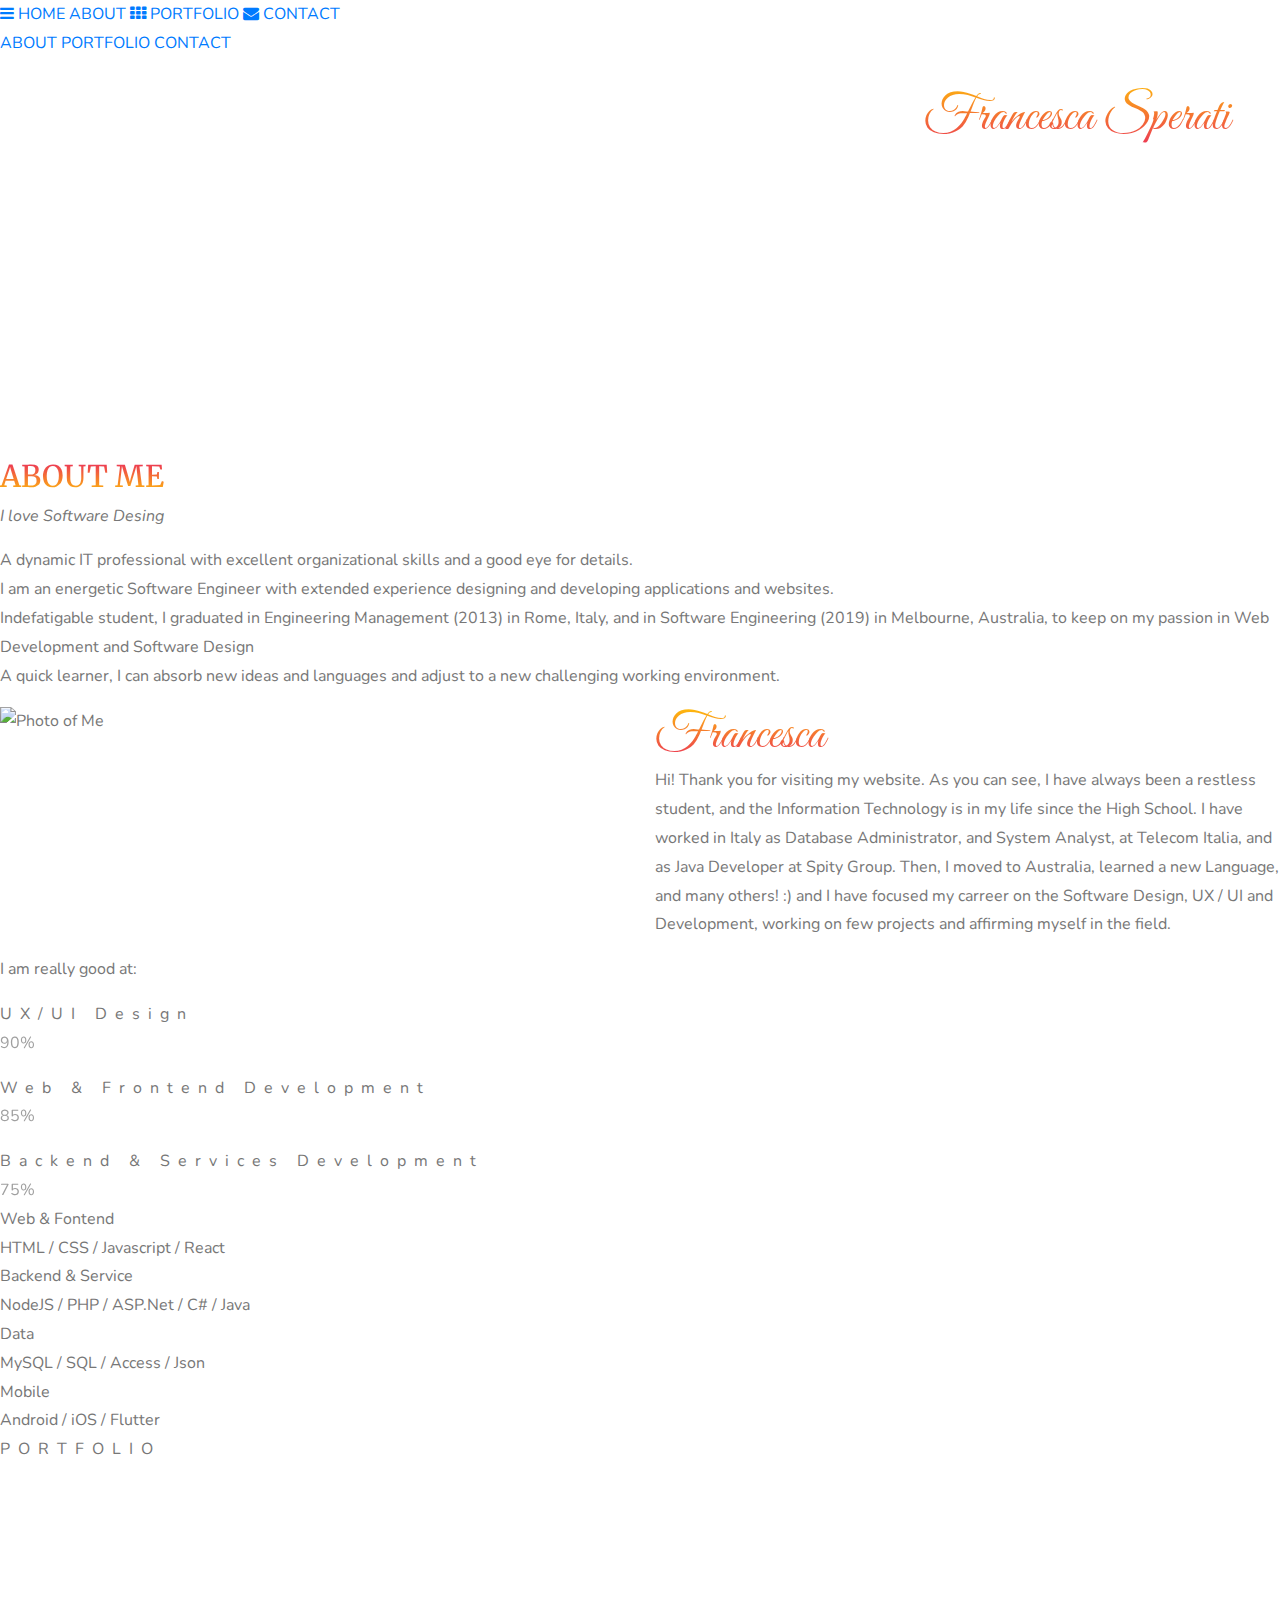
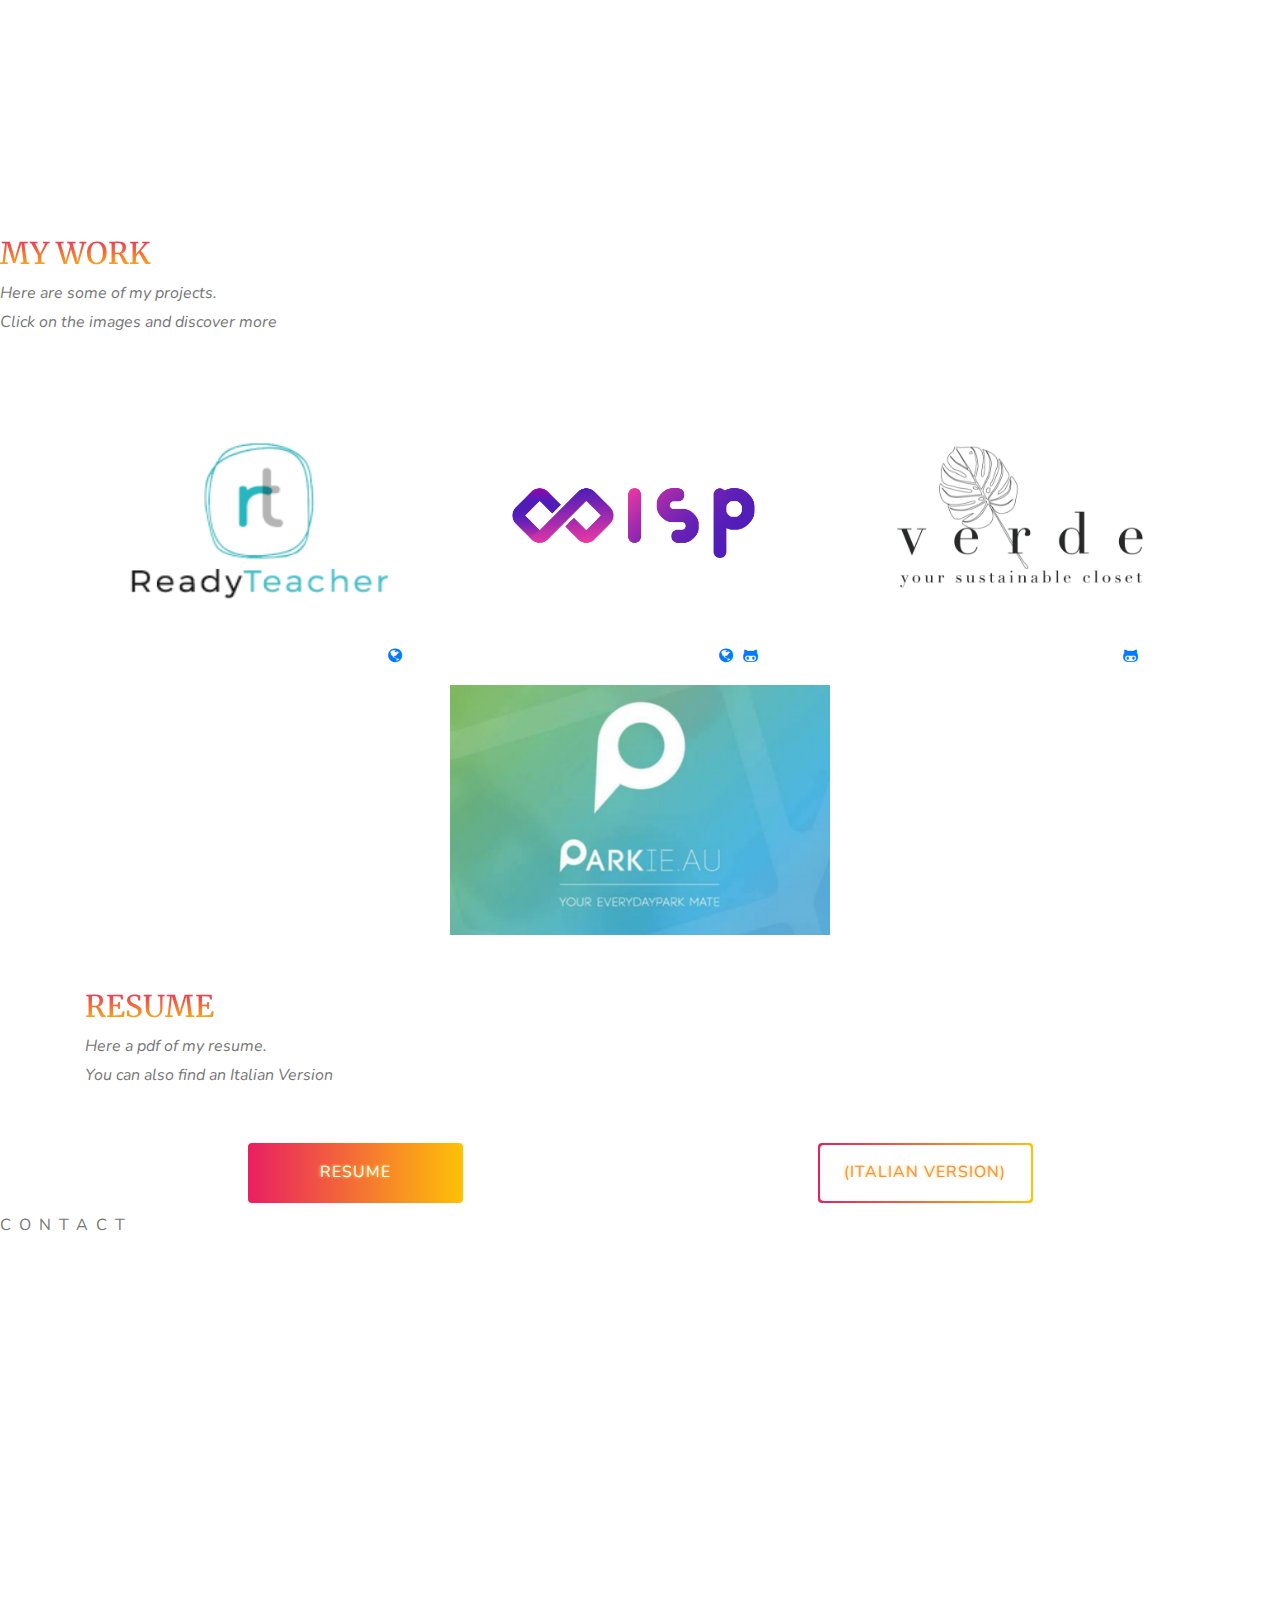
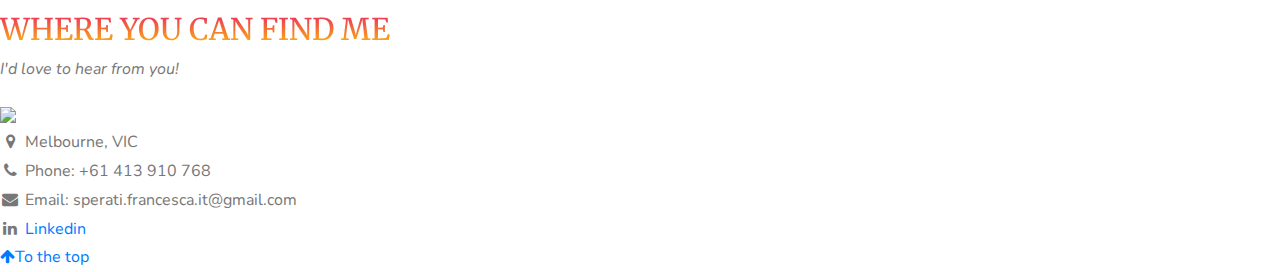
==== commit 72c7e9e5: "no verde weblink" ====
--- a/index.html
+++ b/index.html
@@ -130,9 +130,9 @@
         <a class="row m-1 links-work">
           <span> <a href="https://www.readyteacher.com.au/" target="_blank" class="links-work"> <i class="fa fa-globe"></i></a></span>
         </a>
-        <a style="display:none" data-fancybox="gallery-readyteacher" data-caption="Theachers add their availability, and Istitutes find the right substitute" href="images/ready-teacher/rt-2.jpg" data-options='{"buttons": ["close" ], "clickSlide": "null", "clickOutside": "null"}'></a>
-        <a style="display:none" data-fancybox="gallery-readyteacher" data-caption="Academies' profile will display staff and schools' information" href="images/ready-teacher/rt-2.jpg" data-options='{"buttons": ["close" ], "clickSlide": "null", "clickOutside": "null"}'></a>
-        <a style="display:none" data-fancybox="gallery-readyteacher" data-caption="Teachers' profile, will show his resume and availability" href="images/ready-teacher/rt-2.jpg" data-options='{"buttons": ["close" ], "clickSlide": "null", "clickOutside": "null"}'></a>
+        <a style="display:none" data-fancybox="gallery-readyteacher" data-caption="Theachers add their availability, and Istitutes find the right substitute" href="images/ready-teacher/rt-2.png" data-options='{"buttons": ["close" ], "clickSlide": "null", "clickOutside": "null"}'></a>
+        <a style="display:none" data-fancybox="gallery-readyteacher" data-caption="Academies' profile will display staff and schools' information" href="images/ready-teacher/rt-3.png" data-options='{"buttons": ["close" ], "clickSlide": "null", "clickOutside": "null"}'></a>
+        <a style="display:none" data-fancybox="gallery-readyteacher" data-caption="Teachers' profile, will show his resume and availability" href="images/ready-teacher/rt-4.png" data-options='{"buttons": ["close" ], "clickSlide": "null", "clickOutside": "null"}'></a>
       </div>
       <!-- wisp -->
       <div class="col my-work-cards w3-opacity w3-hover-opacity-off">
@@ -150,7 +150,7 @@
         <a class="row my-work-cards  mb-0"  id="verde-card" data-fancybox="gallery-verde" data-caption="Verde is an e-commerce website that sells fashionable yet sustainable clothing" href="images/verde/v-1.jpg" data-options='{"buttons": ["close" ], "clickSlide": "null", "clickOutside": "null"}'></a>
         <a class="row m-1 links-work">
           <span class="mr-4">  <a href="https://github.com/FrancescaSperati/thetannedpeach" target="_blank" class="links-work"><i class="fa fa-github-alt" ></i></a> </span>
-          <span> <a href="https://verde-ecommerce.herokuapp.com/" target="_blank" class="links-work"><i class="fa fa-globe"></i></a></span>
+          <!-- <span> <a href="https://verde-ecommerce.herokuapp.com/" target="_blank" class="links-work"><i class="fa fa-globe"></i></a></span> -->
         </a>
         <a style="display:none" data-fancybox="gallery-verde" data-caption="The user can refine the research using filters on prices or sizes, or categoriies" href="images/verde/v-2.jpg" data-options='{"buttons": ["close" ], "clickSlide": "null", "clickOutside": "null"}'></a>
         <a style="display:none" data-fancybox="gallery-verde" data-caption="Before adding an item to the cart, the user can choose the size and check on delivery time, if available" href="images/verde/v-3.jpg" data-options='{"buttons": ["close" ], "clickSlide": "null", "clickOutside": "null"}'></a>
@@ -159,43 +159,44 @@
        <!-- parkie -->
        <div class="col my-work-cards w3-opacity w3-hover-opacity-off">
         <a class="row my-work-cards  mb-0"  id="parkie-card" data-fancybox="gallery-parkie" data-caption="PARKIE is a functional utility smartphone application that assists users during the choice of the best car spot, either for the proximity to their destination." href="images/parkie/p-1.png" data-options='{"buttons": ["close" ], "clickSlide": "null", "clickOutside": "null"}'></a>
-        <!-- <a class="row m-1 links-work">
-          <span class="mr-4">bla bla</span>
-          <span> <a href="#about" class="links-work">link</a></span>
-        </a> -->
         <a style="display:none" data-fancybox="gallery-parkie" data-caption="PARKIE recommends all car parks nearby, their opening hours information, and it will show, for each level of the carpark, how many and exactly where the car spots are available, and will reproduce a real time visual map where each available spot will be colored in green or red for occupied ones." href="images/parkie/p-2.png" data-options='{"buttons": ["close" ], "clickSlide": "null", "clickOutside": "null"}'></a>
         <a style="display:none" data-fancybox="gallery-parkie" data-caption="After choosing a carpark, the app will navigate you there" href="images/parkie/p-3.png" data-options='{"buttons": ["close" ], "clickSlide": "null", "clickOutside": "null"}'></a>
         <a style="display:none" data-fancybox="gallery-parkie" data-caption="The user will have his own profile with the localization of his car, to not forget wher he's parked." href="images/parkie/p-4.png" data-options='{"buttons": ["close" ], "clickSlide": "null", "clickOutside": "null"}'></a>
       </div>
     </div> 
-    <div class=" padding w3-center justify-content-md-center mt-2">
-      <a href="images/Francesca-Resume.pdf" class="fs-download d-block m-auto pb-0" target="_blank">Download Resume</a>
-      <a href="images/Francesca-Resume-ita.pdf" class="fs-download m-auto py-0" target="_blank">(Versione in Italiano)</a>
-    </div>
-  </div>
-
-
-  <!-- <div class="row w3-center w3-section">
-    <a href="" class="fs-button">
-      <span class="fs-button-primary">PRIMARY</span>
-    </a>
-    <a href="" class="fs-button">
-      <span class="fs-button-secondary">SECONDARY</span>
-    </a>
-  </div> -->
+    <!-- <div class="row padding w3-center justify-content-md-center mt-2">
+      <a href="images/Francesca-Resume.pdf" class="fs-logo d-block ml-auto mr-2" target="_blank">Resume</a>
+      <a href="images/Francesca-Resume-ita.pdf" class="fs-download mr-auto my-auto" target="_blank">(clicca qui per la versione in Italiano)</a>
+    </div> -->
+  </div>
+
+  <div class="container w3-padding-64 mt-5">
+    <div>
+      <h1 class="w3-center">RESUME</h1>
+      <p class="w3-center"><em>Here a pdf of my resume.<br> You can also find an Italian Version</em></p><br>  
+    </div>
+    <div class="row w3-center w3-section">
+      <a href="images/Francesca-Resume.pdf" class="fs-button d-block mx-auto my-2" target="_blank">
+        <span class="fs-button-primary">Resume</span>
+      </a>
+      <a href="images/Francesca-Resume-ita.pdf" class="fs-button d-block mx-auto my-2" target="_blank">
+        <span class="fs-button-secondary">(Italian Version)</span>
+      </a>
+    </div>
+  </div>
 </div>
 
 
 
 <!-- Third Parallax Image with Portfolio Text -->
-<div class="bgimg-3 w3-display-container w3-opacity-min">
+<div class="bgimg-3 w3-display-container w3-opacity-min" id="contact">
   <div class="w3-display-middle">
      <span class="w3-xxlarge w3-text-white w3-wide">CONTACT</span>
   </div>
 </div>
 
 <!-- Container (Contact Section) -->
-<div class="w3-content w3-container w3-padding-64" id="contact">
+<div class="w3-content w3-container w3-padding-64" >
   <h1 class="w3-center">WHERE YOU CAN FIND ME</h1>
   <p class="w3-center"><em>I'd love to hear from you!</em></p>
 
--- a/css/style.css
+++ b/css/style.css
@@ -44,7 +44,7 @@
 }
 
 .w3-wide {
-  letter-spacing: 10px;
+  letter-spacing: 8px;
 }
 .w3-hover-opacity {
   cursor: pointer;
@@ -146,27 +146,26 @@
 
 /* download resume */
 .fs-download{
+  /* font-family: 'Great Vibes', cursive; */
+  /* background: -webkit-linear-gradient(#ffc107,#e91e63); */
+  /* -webkit-background-clip: text;
+  -webkit-text-fill-color: transparent;    */
+  font-size: 18px;
+  line-height: 60px;
+}
+
+/* logo */
+.fs-logo{
   font-family: 'Great Vibes', cursive;
   background: -webkit-linear-gradient(#ffc107,#e91e63);
   -webkit-background-clip: text;
-  -webkit-text-fill-color: transparent;   
-  font-size: 20px;
-  margin: auto;
-  line-height: 30px;
-}
-
-/* logo */
-.fs-logo{
-    font-family: 'Great Vibes', cursive;
-    background: -webkit-linear-gradient(#ffc107,#e91e63);
-    -webkit-background-clip: text;
-    -webkit-text-fill-color: transparent;    
-    color: #e91e63;
-    font-size: 50px;
-    padding: 10px;
-    margin: 20px;
-    margin-right: 40px;
-    line-height: 60px;
+  -webkit-text-fill-color: transparent;    
+  color: #e91e63;
+  font-size: 50px;
+  padding: 10px;
+  margin: 20px;
+  margin-right: 40px;
+  line-height: 60px;
 }
 
 @media screen and (max-width: 428px) {
@@ -175,16 +174,28 @@
     margin-top: 18px;
     margin-right: 2px;
   } 
+  .fs-download{
+    max-width: 200px;
+    line-height: 23px;
+  }
 } 
 @media screen and (min-width:429px) and (max-width:599px) {
   .fs-logo {
       font-size: 35px;
   }
+  .fs-download{
+    max-width: 200px;
+    line-height: 23px;
+  }
 }
 @media screen and (min-width:600px) and (max-width:775px){
   .fs-logo{
       font-size: 40px;
   }
-}
-
-
+  .fs-download{
+    max-width: 200px;
+    line-height: 23px;
+  }
+}
+
+
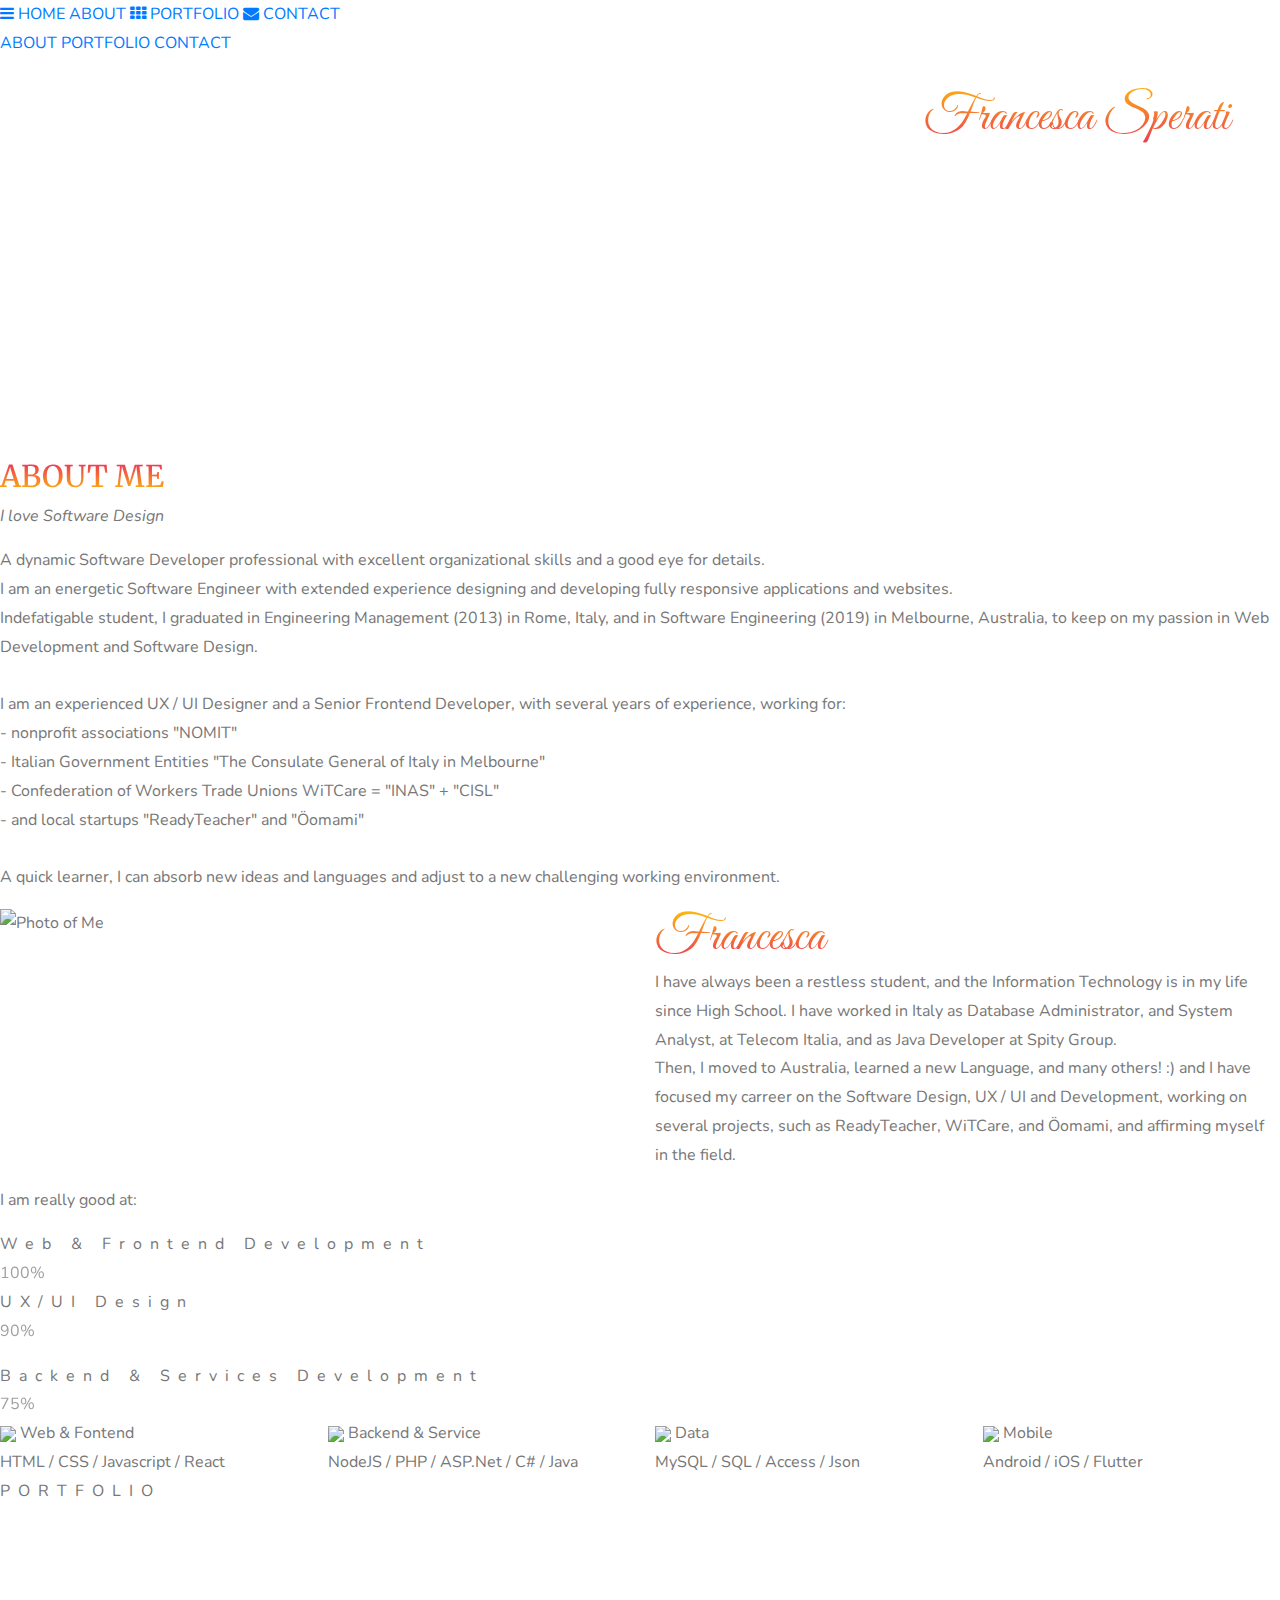
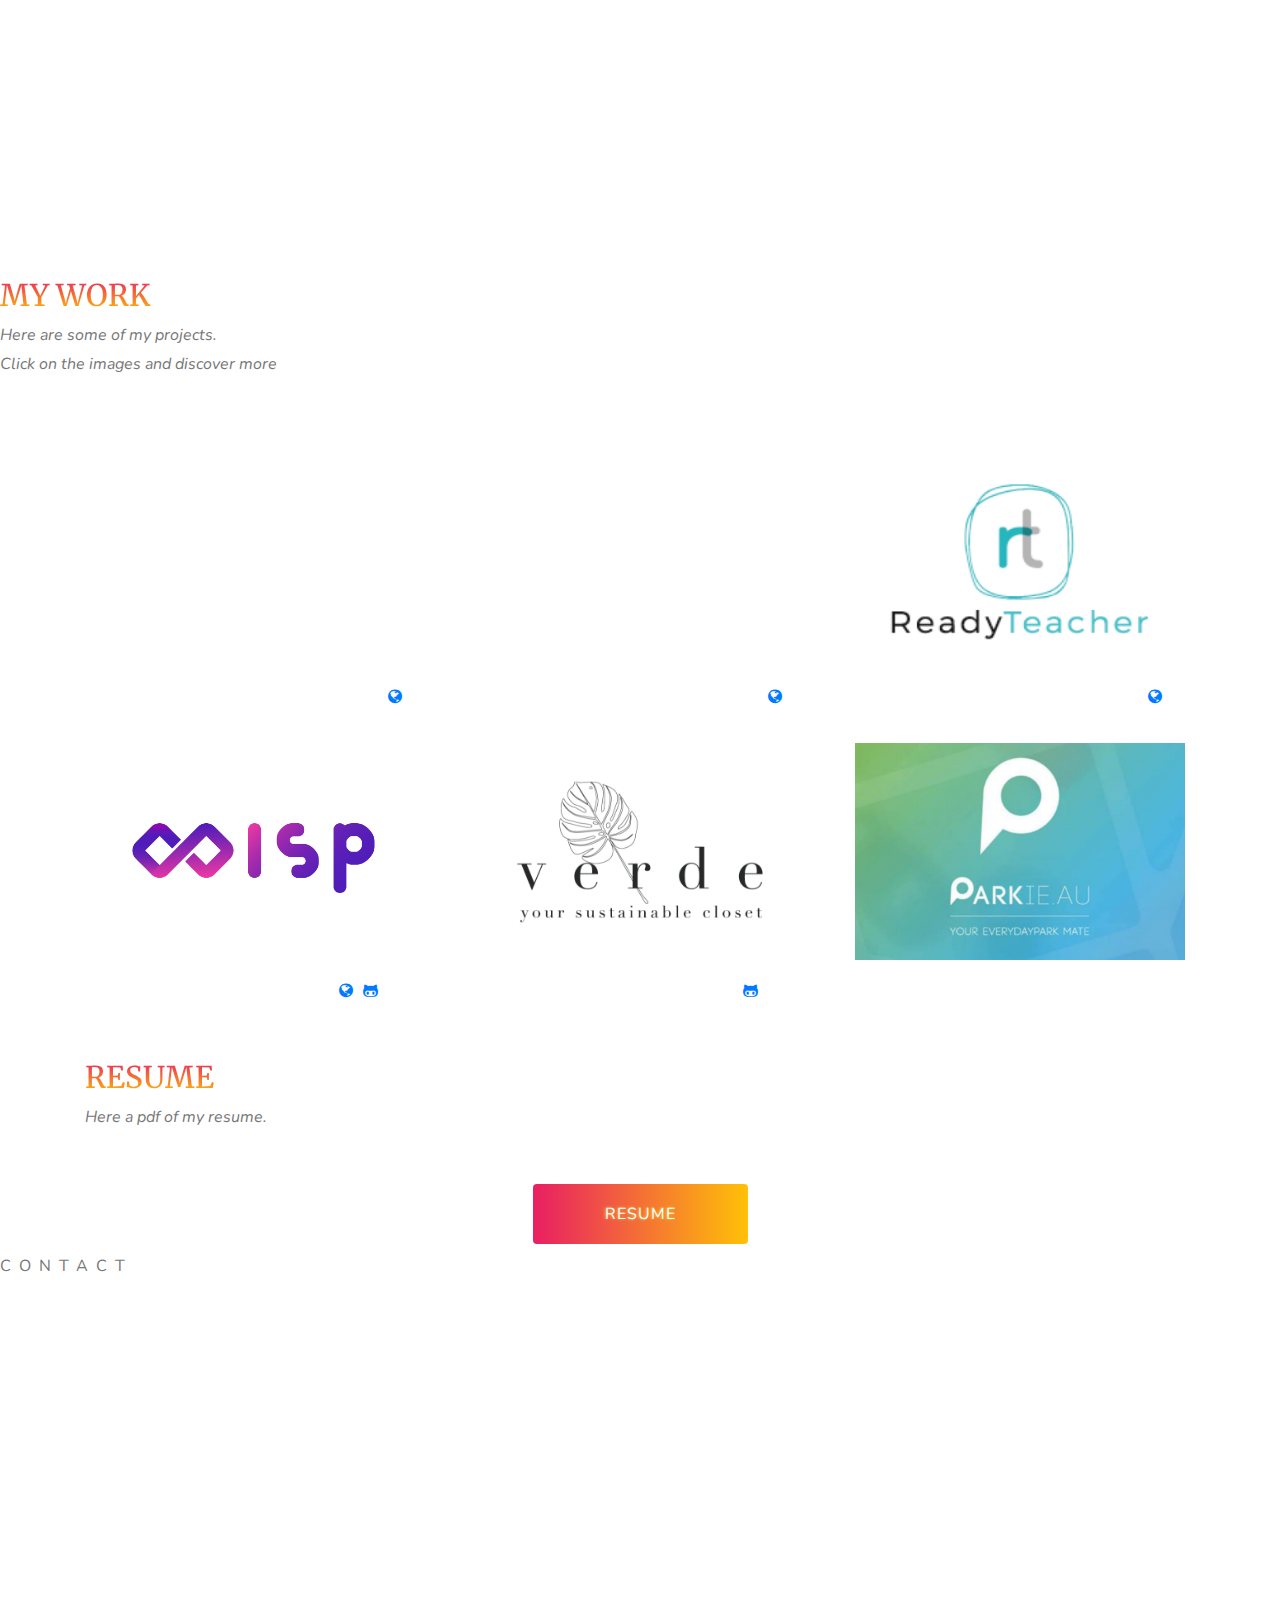
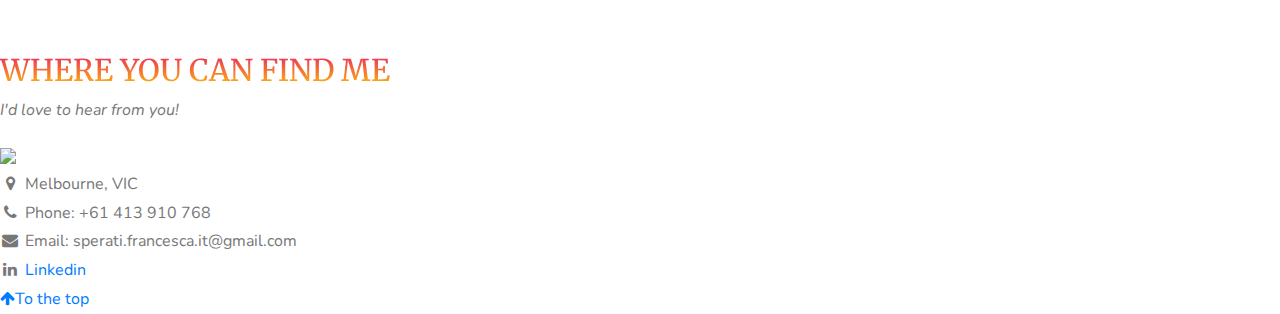
==== commit 63f63b58: "little changes" ====
--- a/index.html
+++ b/index.html
@@ -22,10 +22,10 @@
 <!-- Navbar (sit on top) -->
 <div class="w3-top">
   <div class="w3-bar" id="myNavbar">
-    <a class="w3-bar-item w3-button w3-hover-black w3-hide-medium w3-hide-large w3-right" href="javascript:void(0);" onclick="toggleFunction()" title="Toggle Navigation Menu">
+    <a class="w3-bar-item w3-button w3-hide-medium w3-hide-large" href="javascript:void(0);" onclick="toggleFunction()" title="Toggle Navigation Menu">
       <i class="fa fa-bars"></i>
     </a>
-    <a href="#home" class="w3-bar-item w3-button">HOME</a>
+    <a href="#home" class="w3-bar-item w3-button w3-hide-small">HOME</a>
     <a href="#about" class="w3-bar-item w3-button w3-hide-small"><i class="mdi mdi-account-circle"></i> ABOUT</a>
     <a href="#portfolio" class="w3-bar-item w3-button w3-hide-small"><i class="fa fa-th"></i> PORTFOLIO</a>
     <a href="#contact" class="w3-bar-item w3-button w3-hide-small"><i class="fa fa-envelope"></i> CONTACT</a>
@@ -42,19 +42,27 @@
 
 <!-- First Parallax Image with Logo Text -->
 <div class="bgimg-1 w3-display-container w3-opacity-min" id="home">
-  <div class="float-right" style="white-space:nowrap;">
+  <div class="float-right d-flex text-nowrap">
     <div class="fs-logo">Francesca Sperati</div>
+    <div class="avatar my-auto"></div>
   </div>
 </div>
 
 <!-- Container (About Section) -->
 <div class="w3-content w3-container w3-padding-64" id="about">
   <h1 class="w3-center">ABOUT ME</h1>
-  <p class="w3-center"><em>I love Software Desing</em></p>
-  <p>A dynamic IT professional with excellent organizational skills and a good eye for details. </br>
-    I am an energetic Software Engineer with extended experience designing and developing applications and websites.</br>
+  <p class="w3-center"><em>I love Software Design</em></p>
+  <p>A dynamic Software Developer professional with excellent organizational skills and a good eye for details. </br>
+    I am an energetic Software Engineer with extended experience designing and developing fully responsive applications and websites.</br>
     Indefatigable student, I graduated in Engineering Management (2013) in Rome, Italy, and in Software Engineering (2019) in Melbourne, Australia, 
-    to keep on my passion in Web Development and Software Design</br>
+    to keep on my passion in Web Development and Software Design. </br></br>
+    
+    I am an experienced UX / UI Designer and a Senior Frontend Developer, with several years of experience, working for:</br>
+    - nonprofit associations "NOMIT"</br>
+    - Italian Government Entities "The Consulate General of Italy in Melbourne"</br>
+    - Confederation of Workers Trade Unions WiTCare = "INAS" + "CISL"</br>
+    - and local startups "ReadyTeacher" and "Öomami"</br>
+   </br>
     A quick learner, I can absorb new ideas and languages and adjust to a new challenging working environment.</p>
   
   <div class="row">
@@ -65,44 +73,48 @@
     <!-- Hide this text on small devices -->
     <div class="col m-auto m6 w3-hide-small w3-padding-large">
         <div class="fs-logo d-flex m-0 p-0" >Francesca</div>
-        <p>Hi! Thank you for visiting my website.
-          As you can see, I have always been a restless student, and the Information Technology is in my life since the High School.
+        <p>I have always been a restless student, and the Information Technology is in my life since High School.
           I have worked in Italy as Database Administrator, and System Analyst, at Telecom Italia, and
-          as Java Developer at Spity Group. Then, I moved to Australia, learned a new Language, and many others! :) and I have focused my carreer on the 
-          Software Design, UX / UI and Development, working on few projects and affirming myself in the field.
+          as Java Developer at Spity Group.</br> 
+          Then, I moved to Australia, learned a new Language, and many others! :) and I have focused my carreer on the 
+          Software Design, UX / UI and Development, working on several projects, such as ReadyTeacher, WiTCare, and Öomami, and affirming myself in the field.
         </p>
     </div>
   </div>
 
   <p class="w3-large w3-center w3-padding-16">I am really good at:</p>
+  <p class="w3-wide mb-0 mt-3"><i class="mdi mdi-brush"></i>Web &amp; Frontend Development</p>
+  <div class="w3-light-grey fs-opacity-70">
+    <div class="w3-container w3-padding-small fs-gradient w3-center" style="width:100%">100%</div>
+  </div>
   <p class="w3-wide mb-0"><i class="mdi mdi-responsive"></i>UX/UI Design</p>
   <div class="w3-light-grey fs-opacity-70">
     <div class="w3-container w3-padding-small fs-gradient w3-center" style="width:90%">90%</div>
   </div>
-  <p class="w3-wide mb-0 mt-3"><i class="mdi mdi-brush"></i>Web &amp; Frontend Development</p>
-  <div class="w3-light-grey fs-opacity-70">
-    <div class="w3-container w3-padding-small fs-gradient w3-center" style="width:85%">85%</div>
-  </div>
   <p class="w3-wide mb-0 mt-3"><i class="mdi mdi-laptop-chromebook"></i>Backend &amp; Services Development</p>
   <div class="w3-light-grey fs-opacity-70">
     <div class="w3-container w3-padding-small fs-gradient w3-center" style="width:75%">75%</div>
   </div>
 </div>
 
-<div class="w3-row w3-center fs-gradient w3-padding-16">
-  <div class="w3-quarter w3-section">
+<div class="row w3-center fs-gradient w3-padding-16">
+  <div class="col-12 col-lg-3 w3-section skill-div">
+    <img class="skill-icon" src="images/frontend.png">
     <span class="w3-xlarge">Web &amp; Fontend</span><br>
     HTML / CSS / Javascript / React
   </div>
-  <div class="w3-quarter w3-section">
+  <div class="col-12 col-lg-3 w3-section skill-div">
+    <img class="skill-icon" src="images/backend.png">
     <span class="w3-xlarge">Backend &amp; Service</span><br>
     NodeJS / PHP / ASP.Net / C# / Java
   </div>
-  <div class="w3-quarter w3-section">
+  <div class="col-12 col-lg-3 w3-section skill-div">
+    <img class="skill-icon" src="images/database.png">
     <span class="w3-xlarge">Data</span><br>
     MySQL / SQL / Access / Json
   </div>
-  <div class="w3-quarter w3-section">
+  <div class="col-12 col-lg-3 w3-section skill-div">
+    <img class="skill-icon" src="images/mobile.png">
     <span class="w3-xlarge">Mobile</span><br>
     Android / iOS / Flutter
   </div>
@@ -124,6 +136,26 @@
   <div class="container">
     <div class="row padding w3-center justify-content-md-center">
 
+      <!-- öomami -->
+      <div class="col my-work-cards w3-opacity w3-hover-opacity-off">
+        <a class="row my-work-cards  mb-0" id="oomami-card" data-fancybox="gallery-oomami" data-caption="The world's first social marketplace designed for small farmers, producers, chefs, and foodies. They provide automation services for small producers on a SAAS basis and also handle warehousing and deliveries for most products listed on the platform." href="images/oomami/oo-video1.mp4" data-options='{"buttons": ["close" ], "clickSlide": "null", "clickOutside": "null"}'></a>
+        <a class="row m-1 links-work">
+          <span> <a href="https://www.oomami.me/" target="_blank" class="links-work"> <i class="fa fa-globe"></i></a></span>
+        </a>
+        <a style="display:none" data-fancybox="gallery-oomami" data-caption="Fully responsive, öomami runs on any device width without loosing on image quality nor information." href="images/oomami/oo-video2.mp4" data-options='{"buttons": ["close" ], "clickSlide": "null", "clickOutside": "null"}'></a>
+        <a style="display:none" data-fancybox="gallery-oomami" data-caption="Explore the website yourself clicking on the link under the logo, or enter the dev-website to find the newst updates (https://www.oomami.me:5555/)." href="images/oomami/oo-video3.mp4" data-options='{"buttons": ["close" ], "clickSlide": "null", "clickOutside": "null"}'></a>
+        <a style="display:none" data-fancybox="gallery-oomami" data-caption="A brand new look! <br> - Highier quality images with svg icons <br> - Dynamic badges on the icons <br> - Better organised menus <br> - Clearer display of information across the whole app." href="images/oomami/oo-3.jpg" data-options='{"buttons": ["close" ], "clickSlide": "null", "clickOutside": "null"}'></a>
+      </div>
+      <!-- WiTCare -->
+      <div class="col my-work-cards w3-opacity w3-hover-opacity-off">
+        <a class="row my-work-cards  mb-0" id="witcare-card" data-fancybox="gallery-witcare" data-caption="WiTCare is a project organised in association with two major italian unions based in Melbourne, Co.As.It. and Patronato INAS-Cisl. The aim of this project is to assist those who have difficulty and are unable to attend a Patronato office and who need help not only with welfare issues, but also with help in matters that arise with Italian and local authorities. They offer a wide range of home-based services, such as welfare matters, pensions, and social security issues." href="images/witcare/wt-1.png" data-options='{"buttons": ["close" ], "clickSlide": "null", "clickOutside": "null"}'></a>
+        <a class="row m-1 links-work">
+          <span> <a href="https://www.witcare.com.au/" target="_blank" class="links-work"> <i class="fa fa-globe"></i></a></span>
+        </a>
+        <a style="display:none" data-fancybox="gallery-witcare" data-caption="WiTCare is a fully responsive website which runs best on any device, without loosing in " href="images/witcare/wc-2.png" data-options='{"buttons": ["close" ], "clickSlide": "null", "clickOutside": "null"}'></a>
+        <a style="display:none" data-fancybox="gallery-witcare" data-caption="Academies' profile will display staff and schools' information" href="images/witcare/wc-3.png" data-options='{"buttons": ["close" ], "clickSlide": "null", "clickOutside": "null"}'></a>
+        <a style="display:none" data-fancybox="gallery-witcare" data-caption="Teachers' profile, will show his resume and availability" href="images/witcare/wc-4.png" data-options='{"buttons": ["close" ], "clickSlide": "null", "clickOutside": "null"}'></a>
+      </div>
        <!-- ready teacher -->
       <div class="col my-work-cards w3-opacity w3-hover-opacity-off">
         <a class="row my-work-cards  mb-0" id="ready-teacher-card" data-fancybox="gallery-readyteacher" data-caption="Ready Teacher is the perfect solution for both Institutions and Teachers. It centralises a pool of quality international education specialists in one HR platform" href="images/ready-teacher/rt-1.jpg" data-options='{"buttons": ["close" ], "clickSlide": "null", "clickOutside": "null"}'></a>
@@ -173,15 +205,17 @@
   <div class="container w3-padding-64 mt-5">
     <div>
       <h1 class="w3-center">RESUME</h1>
-      <p class="w3-center"><em>Here a pdf of my resume.<br> You can also find an Italian Version</em></p><br>  
+      <p class="w3-center"><em>Here a pdf of my resume.<br> 
+        <!-- You can also find an Italian Version -->
+      </em></p><br>  
     </div>
     <div class="row w3-center w3-section">
       <a href="images/Francesca-Resume.pdf" class="fs-button d-block mx-auto my-2" target="_blank">
         <span class="fs-button-primary">Resume</span>
       </a>
-      <a href="images/Francesca-Resume-ita.pdf" class="fs-button d-block mx-auto my-2" target="_blank">
+      <!-- <a href="images/Francesca-Resume-ita.pdf" class="fs-button d-block mx-auto my-2" target="_blank">
         <span class="fs-button-secondary">(Italian Version)</span>
-      </a>
+      </a> -->
     </div>
   </div>
 </div>
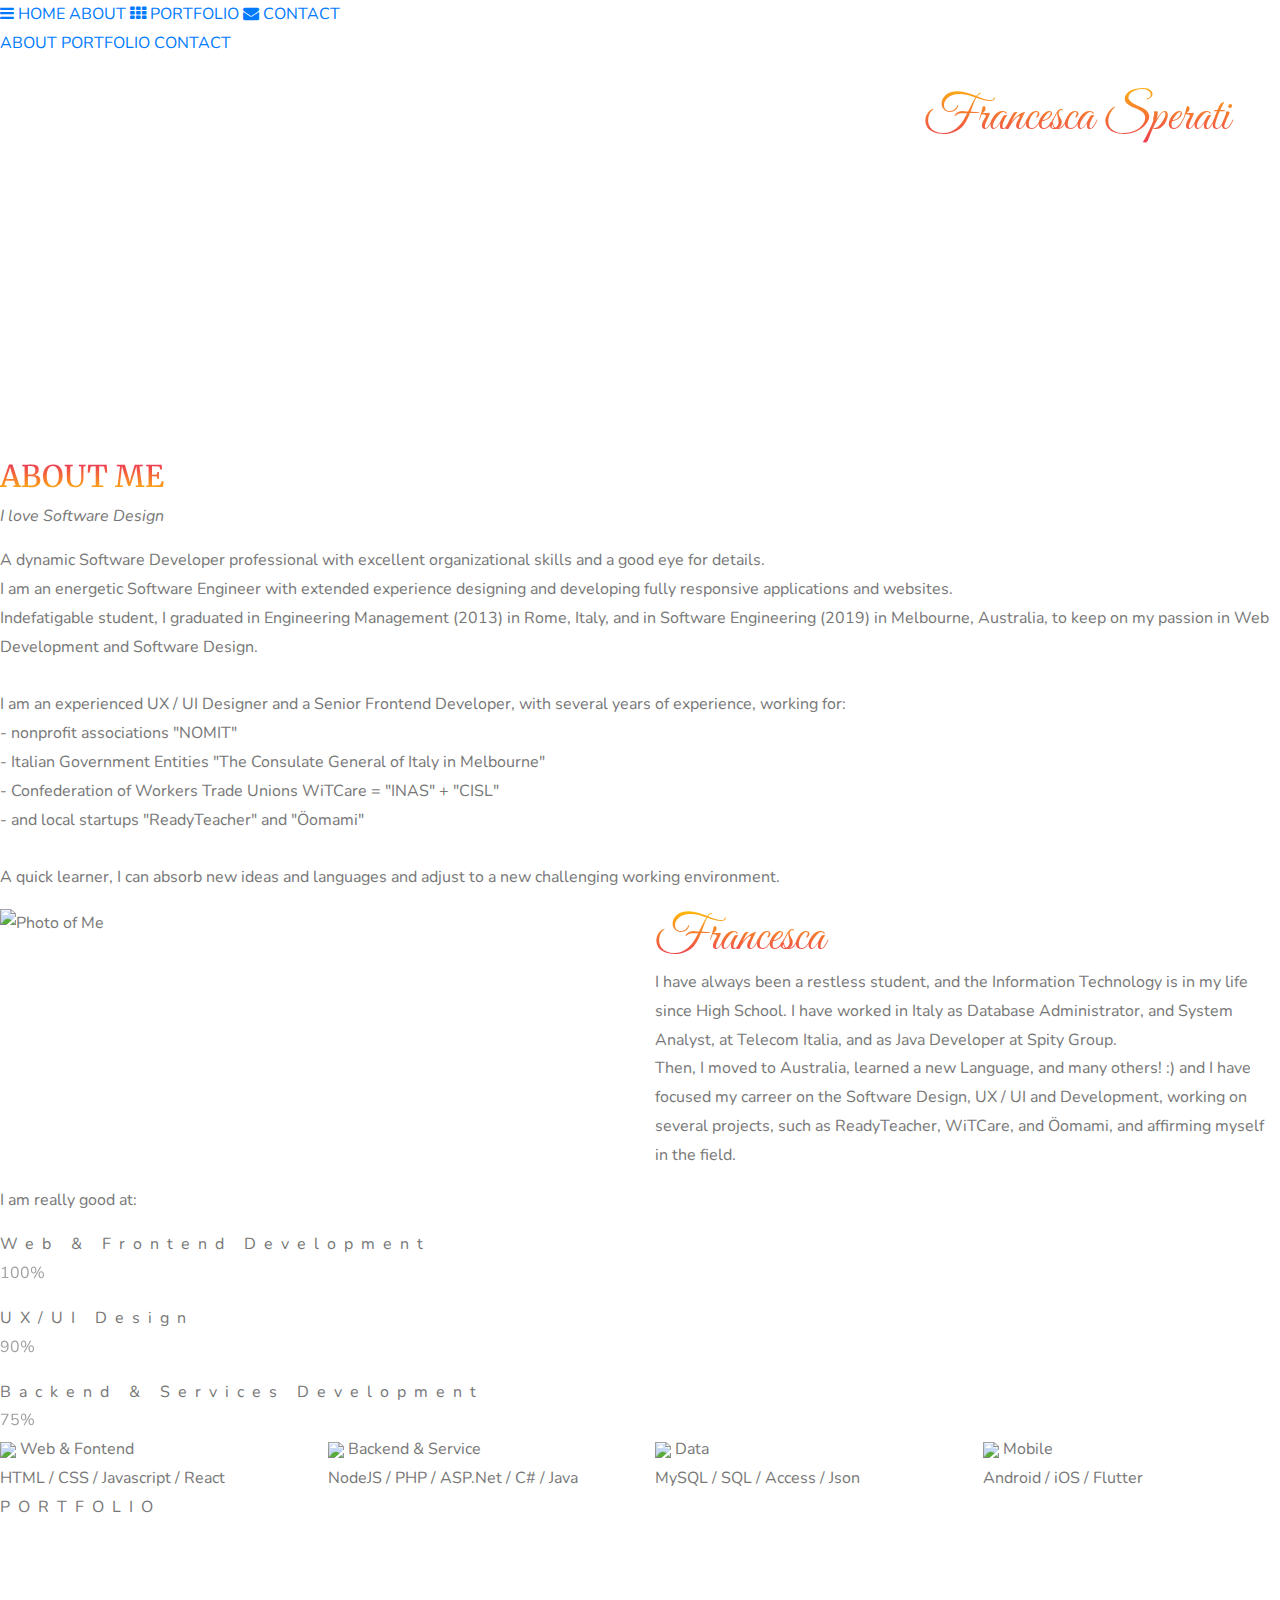
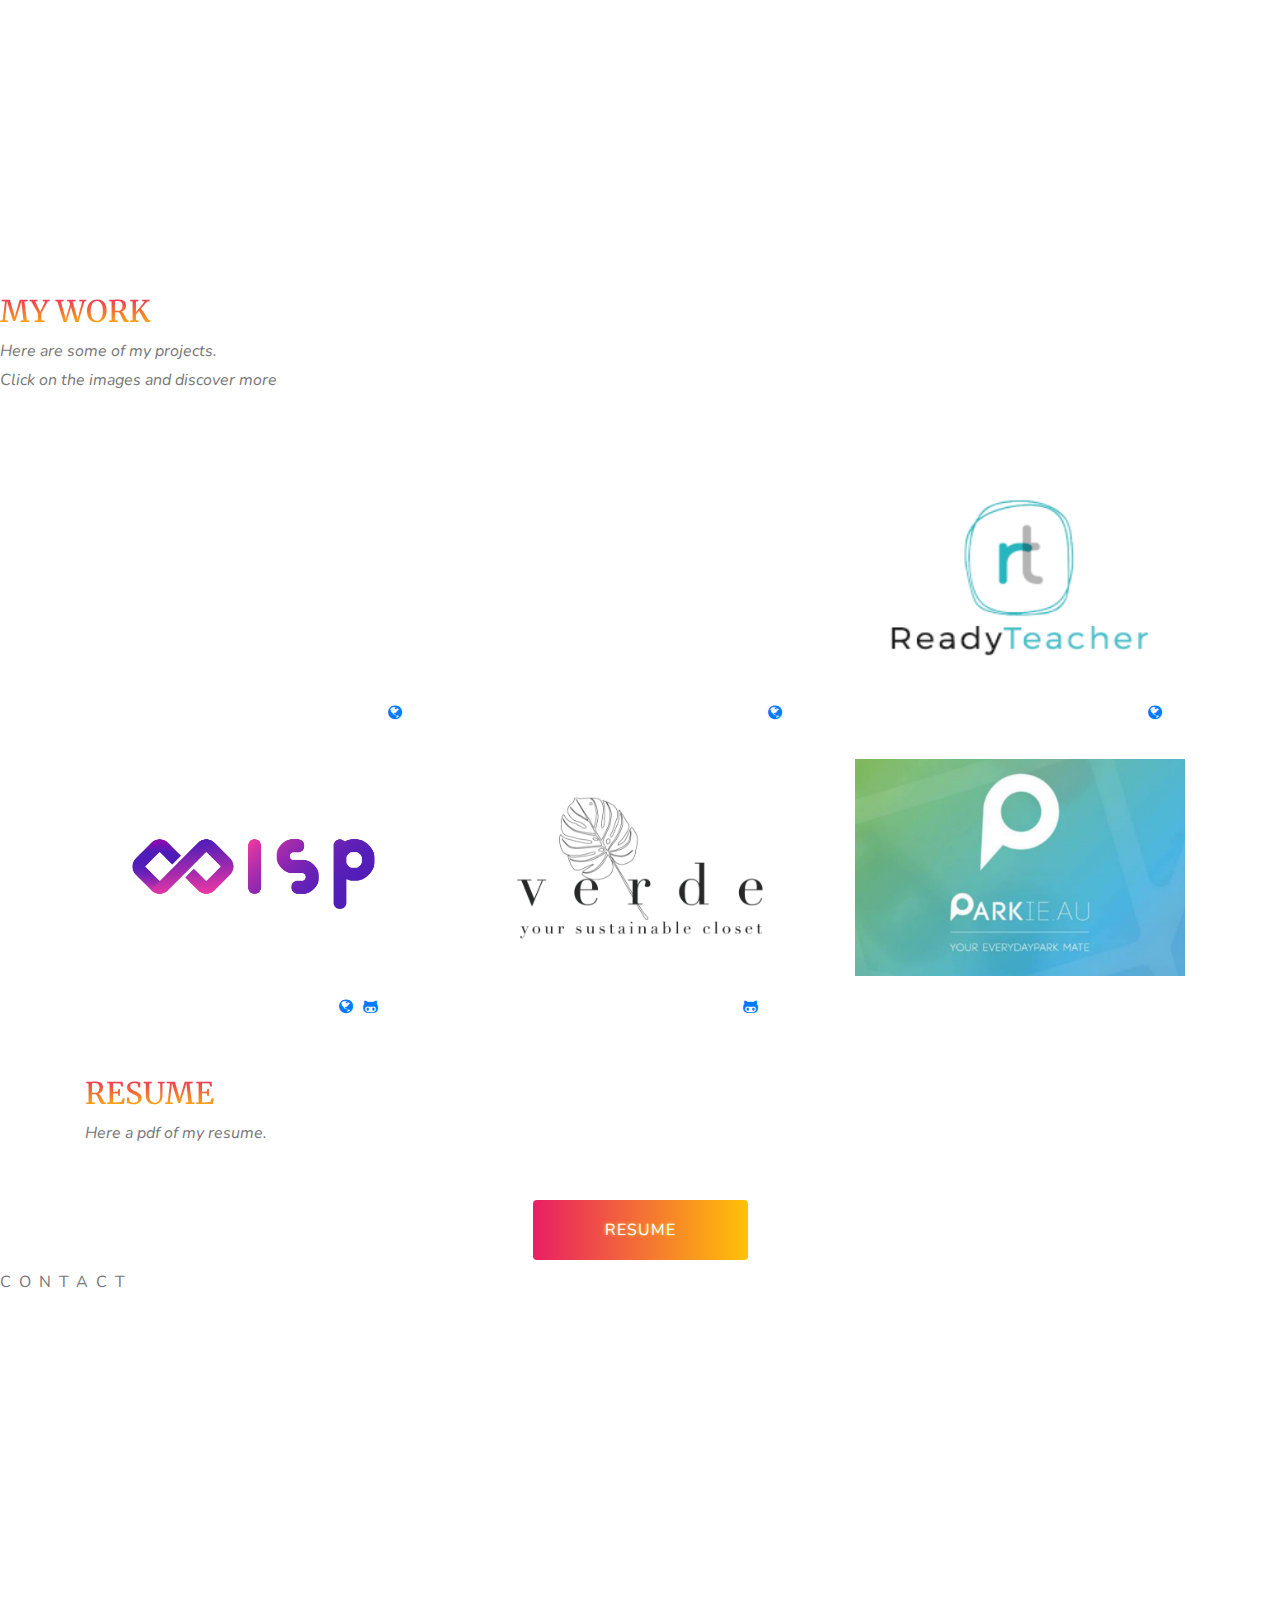
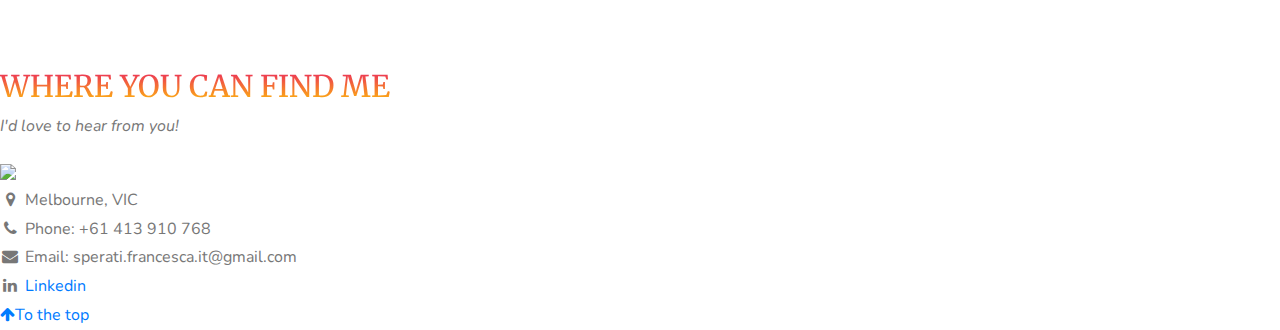
==== commit dd29f6c6: "typo on margin" ====
--- a/index.html
+++ b/index.html
@@ -87,7 +87,7 @@
   <div class="w3-light-grey fs-opacity-70">
     <div class="w3-container w3-padding-small fs-gradient w3-center" style="width:100%">100%</div>
   </div>
-  <p class="w3-wide mb-0"><i class="mdi mdi-responsive"></i>UX/UI Design</p>
+  <p class="w3-wide mb-0 mt-3"><i class="mdi mdi-responsive"></i>UX/UI Design</p>
   <div class="w3-light-grey fs-opacity-70">
     <div class="w3-container w3-padding-small fs-gradient w3-center" style="width:90%">90%</div>
   </div>
@@ -138,10 +138,11 @@
 
       <!-- öomami -->
       <div class="col my-work-cards w3-opacity w3-hover-opacity-off">
-        <a class="row my-work-cards  mb-0" id="oomami-card" data-fancybox="gallery-oomami" data-caption="The world's first social marketplace designed for small farmers, producers, chefs, and foodies. They provide automation services for small producers on a SAAS basis and also handle warehousing and deliveries for most products listed on the platform." href="images/oomami/oo-video1.mp4" data-options='{"buttons": ["close" ], "clickSlide": "null", "clickOutside": "null"}'></a>
+        <a class="row my-work-cards  mb-0" id="oomami-card" data-fancybox="gallery-oomami" data-caption="Öomami. The Market Place for Foodies" href="images/oomami/oomami-app.jpg" data-options='{"buttons": ["close" ], "clickSlide": "null", "clickOutside": "null"}'></a>
         <a class="row m-1 links-work">
           <span> <a href="https://www.oomami.me/" target="_blank" class="links-work"> <i class="fa fa-globe"></i></a></span>
         </a>
+        <a style="display:none" data-fancybox="gallery-oomami" data-caption="The world's first social marketplace designed for small farmers, producers, chefs, and foodies. They provide automation services for small producers on a SAAS basis and also handle warehousing and deliveries for most products listed on the platform." href="images/oomami/oo-video1.mp4" data-options='{"buttons": ["close" ], "clickSlide": "null", "clickOutside": "null"}'></a>
         <a style="display:none" data-fancybox="gallery-oomami" data-caption="Fully responsive, öomami runs on any device width without loosing on image quality nor information." href="images/oomami/oo-video2.mp4" data-options='{"buttons": ["close" ], "clickSlide": "null", "clickOutside": "null"}'></a>
         <a style="display:none" data-fancybox="gallery-oomami" data-caption="Explore the website yourself clicking on the link under the logo, or enter the dev-website to find the newst updates (https://www.oomami.me:5555/)." href="images/oomami/oo-video3.mp4" data-options='{"buttons": ["close" ], "clickSlide": "null", "clickOutside": "null"}'></a>
         <a style="display:none" data-fancybox="gallery-oomami" data-caption="A brand new look! <br> - Highier quality images with svg icons <br> - Dynamic badges on the icons <br> - Better organised menus <br> - Clearer display of information across the whole app." href="images/oomami/oo-3.jpg" data-options='{"buttons": ["close" ], "clickSlide": "null", "clickOutside": "null"}'></a>
